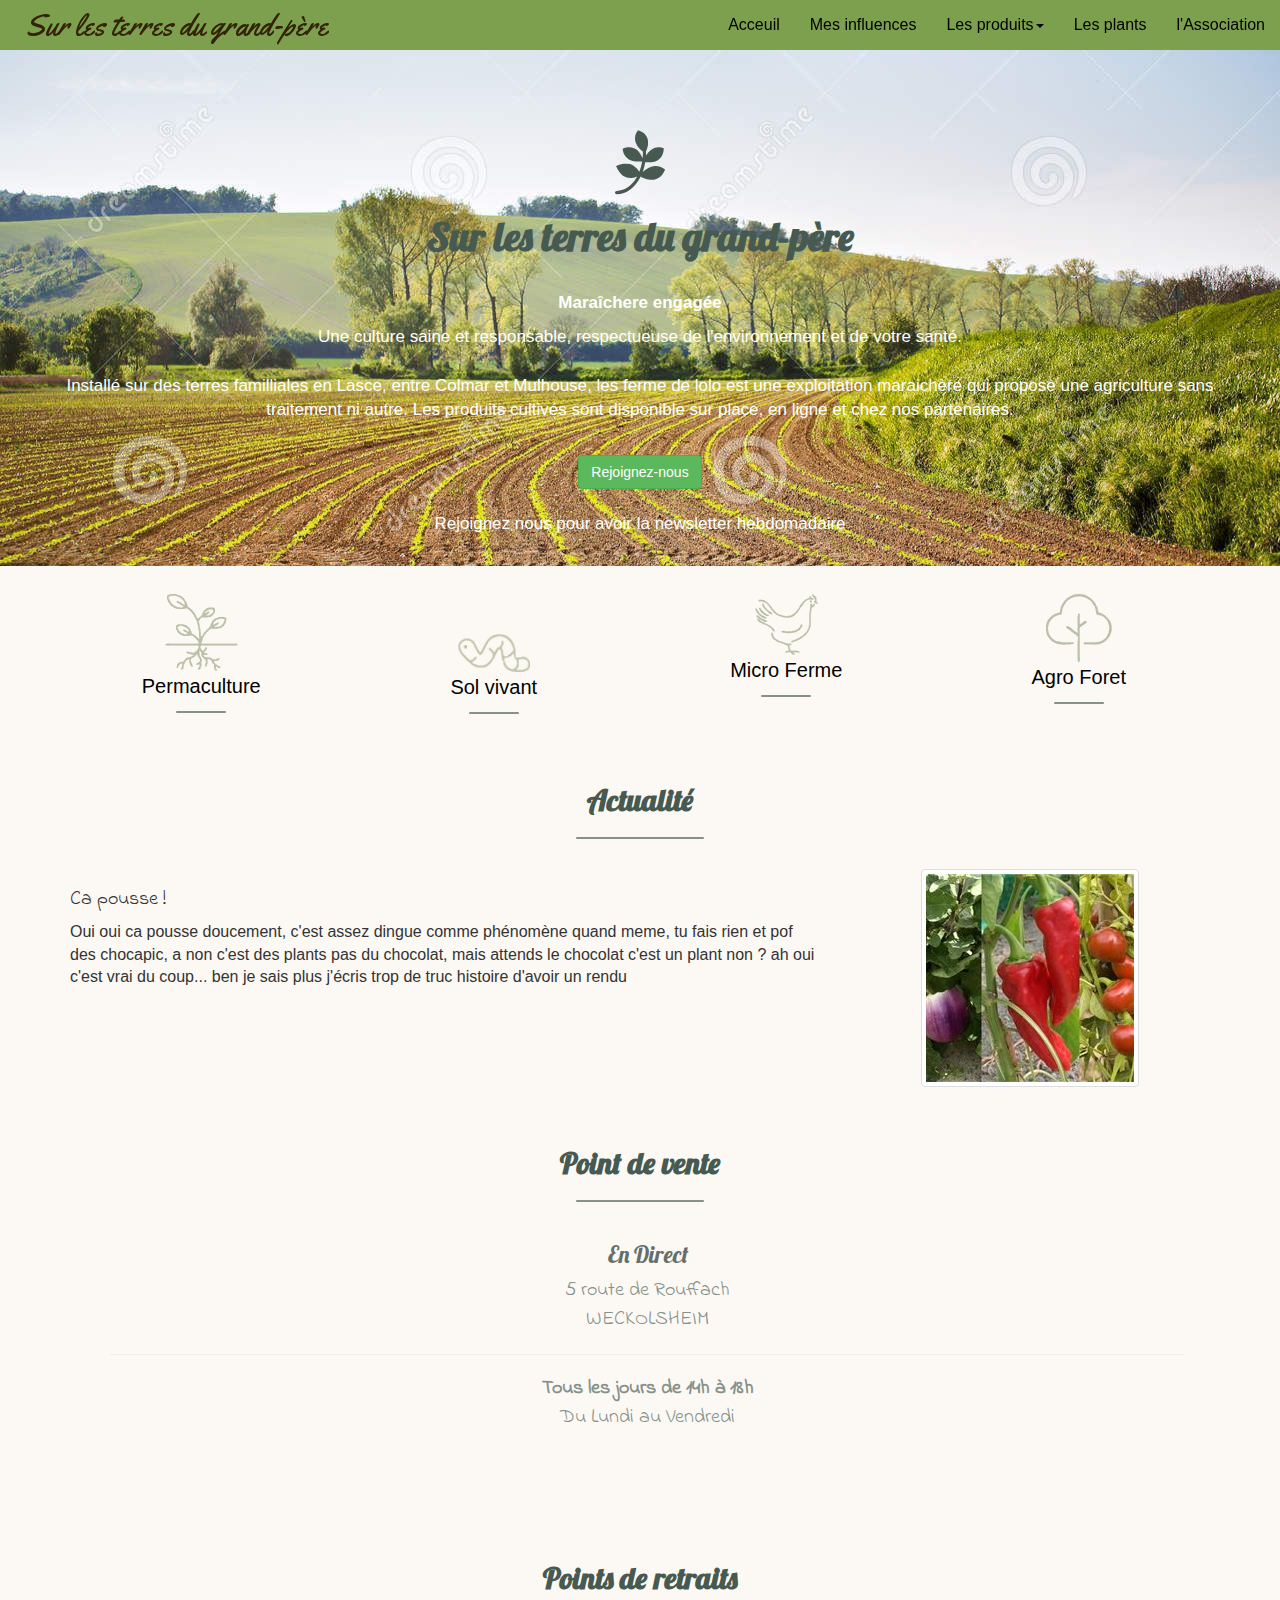
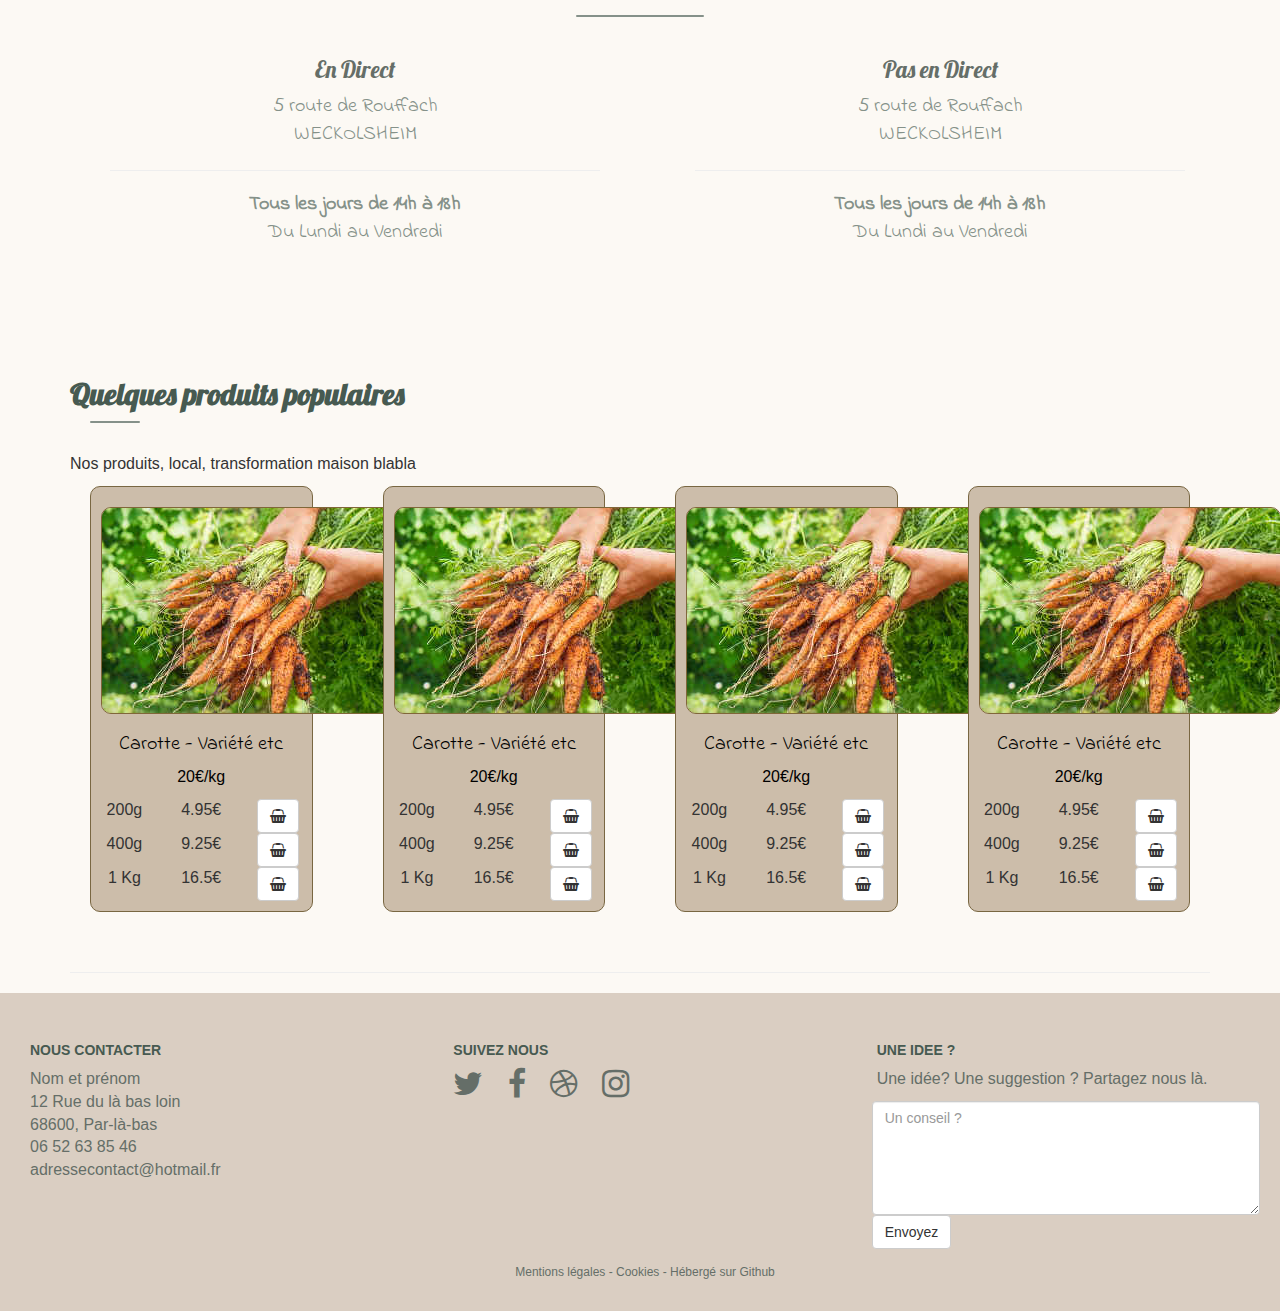
==== index.html @ 0819ce0d "Merge branch 'master' of https://github.com/Jeanmichel7/Maraicher" ====
<!DOCTYPE html>
<html lang="fr">

<head>
    <meta charset="UTF-8">
    <meta name="viewport" content="width=device-width, initial-scale=1.0">
    <title>Sur les terres du grand-père, maraicher engagé</title>

    <!-- Latest compiled and minified CSS -->
    <link rel="stylesheet" href="https://maxcdn.bootstrapcdn.com/bootstrap/3.4.1/css/bootstrap.min.css">
    <link href="https://stackpath.bootstrapcdn.com/font-awesome/4.7.0/css/font-awesome.min.css" rel="stylesheet"
        integrity="sha384-wvfXpqpZZVQGK6TAh5PVlGOfQNHSoD2xbE+QkPxCAFlNEevoEH3Sl0sibVcOQVnN" crossorigin="anonymous">


    <!-- Google font-->
    <link href="https://fonts.googleapis.com/css2?family=Indie+Flower&family=Lobster&family=Pangolin&family=Yellowtail&display=swap"
        rel="stylesheet">

    <link href="css/style.css" rel="stylesheet">




    <!-- jQuery library -->
    <script src="https://ajax.googleapis.com/ajax/libs/jquery/3.5.1/jquery.min.js"></script>
    <!-- Latest compiled JavaScript -->
    <script src="https://maxcdn.bootstrapcdn.com/bootstrap/3.4.1/js/bootstrap.min.js"></script>
</head>

<body>
    <div>
        <header>
            <!-- barre de navigation-->
            <nav class="navbar navbar-fixed-top">
                <!--Bouton Menu en responsive-->
                <div class="navbar-header">
                    <button type="button" class="navbar-toggle" data-toggle="collapse" data-target=".navbar-collapse">
                        <span class="icon-bar"></span>
                        <span class="icon-bar"></span>
                        <span class="icon-bar"></span>
                    </button>
                    <a class="navbar-brand" href="#">Sur les terres du grand-père</a>
                </div>

                <!-- Menu-->
                <div class="collapse navbar-collapse navbar-color">
                    <ul class="nav navbar-nav pull-right">
                        <li><a href="#">Acceuil</a></li>
                        <li><a href="influence.html">Mes influences</a></li>
                        <!--Lien déroulant-->
                        <li class="dropdown">
                            <a data-toggle="dropdown" href="produit.html">Les produits<b class="caret"></b></a>
                            <ul class="dropdown-menu">
                                <li><a href="produit.html">Les produits</a></li>
                                <li><a href="produit.html">Dépots Relai</a></li>
                                <li><a href="produit.html">Les apéros</a></li>
                                <li class="divider"></li>
                                <li><a href="produit.html">Partenaires</a></li>
                            </ul>
                        </li>
                        <li><a href="plant.html">Les plants</a></li>
                        <li><a href="association.html">l'Association</a></li>
                    </ul>
                </div>
            </nav>
        </header>

        <main>
            <!-- Présentation -->
            <div class="img-banniere parallax text-center" id="presentation">
                <i class="fa fa-pagelines fa-4x"></i>
                <h1>Sur les terres du grand-père</h1><br>
                <p><strong>Maraîchere engagée</strong></p>
                <p>Une culture saine et responsable, respectueuse de l'environnement et de votre santé.<br><br>
                    Installé sur des terres familliales en Lasce, entre Colmar et Mulhouse, les ferme de lolo est une
                    exploitation maraichère qui propose une agriculture sans traitement ni autre. Les produits cultivés
                    sont disponible sur place, en ligne et chez nos partenaires.
                </p>
                <br>
                <div>
                    <button class="btn btn-success">Rejoignez-nous</botton>
                </div><br>
                <p>Rejoignez nous pour avoir la newsletter hebdomadaire</p>
            </div>

            <!-- Image de présentation-->
            <div class="container">
                <div class="row">
                    <div class="presentation-image">
                        <div class="text-center col-xs-6 col-sm-3">
                            <a href="#">
                                <img src="img/permaculture.png" alt="plant permaculture">
                                <p>Permaculture</p>
                                <div class="underline-center"></div>
                            </a>
                        </div>
                        <div class="text-center col-xs-6 col-sm-3">
                            <a href="#">
                                <img src="img/ver-sol-vivant.png" alt="plant permaculture" class="small">
                                <p>Sol vivant</p>
                                <div class="underline-center"></div>
                            </a>
                        </div>
                        <div class="text-center col-xs-6 col-sm-3">
                            <a href="#">
                                <img src="img/micro-ferme.png" alt="plant permaculture">
                                <p>Micro Ferme</p>
                                <div class="underline-center"></div>
                            </a>
                        </div>
                        <div class="text-center col-xs-6 col-sm-3">
                            <a href="#">
                                <img src="img/agroforestier.png" alt="plant permaculture">
                                <p>Agro Foret</p>
                                <div class="underline-center"></div>
                            </a>
                        </div>
                    </div>
                </div>


                <!-- L'actualité -->
                <section id="actualite">
                    <h2 class="center">Actualité</h2>
                    <div class="underline-titre-center"></div>
                    <div class="row">
                        <div class="col-sm-8">
                            <h3>Ca pousse !</h3>
                            <p>Oui oui ca pousse doucement, c'est assez dingue comme phénomène quand meme, tu fais rien
                                et pof des chocapic, a non c'est des plants pas du chocolat, mais attends le chocolat
                                c'est un plant non ? ah oui c'est vrai du coup... ben je sais plus j'écris trop de truc
                                histoire d'avoir un rendu</p>
                        </div>
                        <div class="col-sm-4 center">
                            <a href="#" class="img-responsive thumbnail">
                                <img src="./img/poivrons.jpg" alt="poivrons">
                            </a>
                        </div>

                    </div>
                </section>

                <!-- Nos points de Vente -->
                <section id="ptsdevente">
                    <h2 class="center">Point de vente</h2>
                    <div class="underline-titre-center"></div>

                    <div class="row">
                        <article class="col-sm-12 contact">
                            <h4>En Direct</h4>
                            <ul>
                                <li>5 route de Rouffach</li>
                                <li>WECKOLSHEIM</li>
                                <hr>
                                <li class="bold">Tous les jours de 14h à 18h</li>
                                <li>Du Lundi au Vendredi</li>
                            </ul>
                        </article>

                    </div>
                </section>


                <!-- Nos points de Retrait -->
                <section id="ptsderetrait">
                    <h2 class="center">Points de retraits</h2>
                    <div class="underline-titre-center"></div>

                    <div class="row">
                        <article class="col-xs-6 contact">
                            <h4>En Direct</h4>
                            <ul>
                                <li>5 route de Rouffach</li>
                                <li>WECKOLSHEIM</li>
                                <hr>
                                <li class="bold">Tous les jours de 14h à 18h</li>
                                <li>Du Lundi au Vendredi</li>
                            </ul>
                        </article>
                        <article class="col-xs-6 contact">
                            <h4>Pas en Direct</h4>
                            <ul>
                                <li>5 route de Rouffach</li>
                                <li>WECKOLSHEIM</li>
                                <hr>
                                <li class="bold">Tous les jours de 14h à 18h</li>
                                <li>Du Lundi au Vendredi</li>
                            </ul>
                        </article>
                    </div>
                </section>





                <!-- Les produits -->
                <section>
                    <div class="active fade in" id="produit">
                        <h2>Quelques produits populaires</h2>
                        <div class="underline"></div>
                        <p>Nos produits, local, transformation maison blabla</p>

                        <div class="row">
                            <article class="text-center col-xs-6 col-md-4 col-lg-3 mtb">
                                <div class="article">
                                    <a href="#">
                                        <img src="img/carotte.jpg"></img>
                                        <h3>Carotte - Variété etc</h3>
                                        <p>20€/kg</p>
                                    </a>
                                    <div class="underline-center-article"></div>
                                    <div class="row">
                                        <p class="col-xs-4 col-sm-4 mt-10">200g</p>
                                        <p class="col-xs-4 col-sm-4 mt-10">4.95€</p>
                                        <div class="col-xs-4 col-sm-4 mt-3">
                                            <button type="button" class="btn btn-default"><i
                                                    class="fa fa-shopping-basket"></i></button>
                                        </div>
                                    </div>
                                    <div class="underline-center-article"></div>

                                    <div class="row">
                                        <p class="col-xs-4 col-sm-4 mt-10">400g</p>
                                        <p class="col-xs-4 col-sm-4 mt-10">9.25€</p>
                                        <div class="col-xs-4 col-sm-4 mt-3">
                                            <button type="button" class="btn btn-default"><i
                                                    class="fa fa-shopping-basket"></i></button>
                                        </div>
                                    </div>
                                    <div class="underline-center-article"></div>

                                    <div class="row">
                                        <p class="col-xs-4  col-sm-4 mt-10">1 Kg</p>
                                        <p class="col-xs-4  col-sm-4 mt-10">16.5€</p>
                                        <div class="col-xs-4 col-sm-4 mt-3">
                                            <button type="button" class="btn btn-default"><i
                                                    class="fa fa-shopping-basket"></i></button>
                                        </div>
                                    </div>
                                </div>
                            </article>


                            <article class="text-center col-xs-6 col-md-4 col-lg-3 mtb">
                                <div class="article">
                                    <a href="#">
                                        <img src="img/carotte.jpg"></img>
                                        <h3>Carotte - Variété etc</h3>
                                        <p>20€/kg</p>
                                    </a>
                                    <div class="underline-center-article"></div>
                                    <div class="row">
                                        <p class="col-xs-4 col-sm-4 mt-10">200g</p>
                                        <p class="col-xs-4 col-sm-4 mt-10">4.95€</p>
                                        <div class="col-xs-4 col-sm-4 mt-3">
                                            <button type="button" class="btn btn-default"><i
                                                    class="fa fa-shopping-basket"></i></button>
                                        </div>
                                    </div>
                                    <div class="underline-center-article"></div>

                                    <div class="row">
                                        <p class="col-xs-4 col-sm-4 mt-10">400g</p>
                                        <p class="col-xs-4 col-sm-4 mt-10">9.25€</p>
                                        <div class="col-xs-4 col-sm-4 mt-3">
                                            <button type="button" class="btn btn-default"><i
                                                    class="fa fa-shopping-basket"></i></button>
                                        </div>
                                    </div>
                                    <div class="underline-center-article"></div>

                                    <div class="row">
                                        <p class="col-xs-4  col-sm-4 mt-10">1 Kg</p>
                                        <p class="col-xs-4  col-sm-4 mt-10">16.5€</p>
                                        <div class="col-xs-4 col-sm-4 mt-3">
                                            <button type="button" class="btn btn-default"><i
                                                    class="fa fa-shopping-basket"></i></button>
                                        </div>
                                    </div>
                                </div>
                            </article>


                            <article class="text-center col-xs-6 col-md-4 col-lg-3 mtb">
                                <div class="article">
                                    <a href="#">
                                        <img src="img/carotte.jpg"></img>
                                        <h3>Carotte - Variété etc</h3>
                                        <p>20€/kg</p>
                                    </a>
                                    <div class="underline-center-article"></div>
                                    <div class="row">
                                        <p class="col-xs-4 col-sm-4 mt-10">200g</p>
                                        <p class="col-xs-4 col-sm-4 mt-10">4.95€</p>
                                        <div class="col-xs-4 col-sm-4 mt-3">
                                            <button type="button" class="btn btn-default"><i
                                                    class="fa fa-shopping-basket"></i></button>
                                        </div>
                                    </div>
                                    <div class="underline-center-article"></div>

                                    <div class="row">
                                        <p class="col-xs-4 col-sm-4 mt-10">400g</p>
                                        <p class="col-xs-4 col-sm-4 mt-10">9.25€</p>
                                        <div class="col-xs-4 col-sm-4 mt-3">
                                            <button type="button" class="btn btn-default"><i
                                                    class="fa fa-shopping-basket"></i></button>
                                        </div>
                                    </div>
                                    <div class="underline-center-article"></div>

                                    <div class="row">
                                        <p class="col-xs-4  col-sm-4 mt-10">1 Kg</p>
                                        <p class="col-xs-4  col-sm-4 mt-10">16.5€</p>
                                        <div class="col-xs-4 col-sm-4 mt-3">
                                            <button type="button" class="btn btn-default"><i
                                                    class="fa fa-shopping-basket"></i></button>
                                        </div>
                                    </div>
                                </div>
                            </article>


                            <article class="text-center col-xs-6 col-md-4 col-lg-3 mtb">
                                <div class="article">
                                    <a href="#">
                                        <img src="img/carotte.jpg"></img>
                                        <h3>Carotte - Variété etc</h3>
                                        <p>20€/kg</p>
                                    </a>
                                    <div class="underline-center-article"></div>
                                    <div class="row">
                                        <p class="col-xs-4 col-sm-4 mt-10">200g</p>
                                        <p class="col-xs-4 col-sm-4 mt-10">4.95€</p>
                                        <div class="col-xs-4 col-sm-4 mt-3">
                                            <button type="button" class="btn btn-default"><i
                                                    class="fa fa-shopping-basket"></i></button>
                                        </div>
                                    </div>
                                    <div class="underline-center-article"></div>

                                    <div class="row">
                                        <p class="col-xs-4 col-sm-4 mt-10">400g</p>
                                        <p class="col-xs-4 col-sm-4 mt-10">9.25€</p>
                                        <div class="col-xs-4 col-sm-4 mt-3">
                                            <button type="button" class="btn btn-default"><i
                                                    class="fa fa-shopping-basket"></i></button>
                                        </div>
                                    </div>
                                    <div class="underline-center-article"></div>

                                    <div class="row">
                                        <p class="col-xs-4  col-sm-4 mt-10">1 Kg</p>
                                        <p class="col-xs-4  col-sm-4 mt-10">16.5€</p>
                                        <div class="col-xs-4 col-sm-4 mt-3">
                                            <button type="button" class="btn btn-default"><i
                                                    class="fa fa-shopping-basket"></i></button>
                                        </div>
                                    </div>
                                </div>
                            </article>
                        </div>
                    </div>
                    <hr>
                </section>
            </div>
        </main>


        <footer>
            <section>
                <div class="row">
                    <!-- Contact -->
                    <article class="col-xs-6 col-sm-4 col-md-4">
                        <h5>NOUS CONTACTER</h5>
                        <ul>
                            <li>Nom et prénom</li>
                            <li>12 Rue du là bas loin</li>
                            <li>68600, Par-là-bas</li>
                            <li>06 52 63 85 46</li>
                            <li>adressecontact@hotmail.fr</li>
                        </ul>
                    </article>

                    <!--Reseau sociaux-->
                    <article class="col-xs-6 col-sm-4 col-md-4">
                        <h5>SUIVEZ NOUS</h5>
                        <div class="reseausociaux">
                            <a class="social" href="#" title="Twitter"><span class="fa fa-twitter fa-2x"></span></a>
                            <a class="social" href="#" title="Facebook"><span class="fa fa-facebook fa-2x"></span></a>
                            <a class="social" href="#" title="Tuconnais?"><span class="fa fa-dribbble fa-2x"></span></a>
                            <a class="social" href="#" title="Instagram"><span class="fa fa-instagram fa-2x"></span></a>
                        </div>
                    </article>

                    <!-- Newsletter-->
                    <article class="col-xs-7 col-sm-4 col-md-4">
                        <h5>UNE IDEE ?</h5>
                        <p>Une idée? Une suggestion ? Partagez nous là.</p>
                        <form class="form">
                            <div class="form-group">
                                <textarea type="text" class="form-control" placeholder="Un conseil ?"
                                    title="jeaispasencorequoiécririci" rows="5"></textarea>
                                <button id="btnform" type="button" class="btn btn-default">Envoyez</button>
                            </div>
                        </form>
                    </article>
                </div>
            </section>
            <p class="mention">
                <a href="#">Mentions légales</a> -
                <a href="#">Cookies</a> -
                <a href="#">Hébergé sur Github</a>
            </p>
        </footer>
    </div>
</body>

</html>
---- css/style.css ----
@charset "UTF-8";
/*
font-family: 'Pangolin', cursive;
font-family: 'Yellowtail', cursive;

font-family: 'Lobster', cursive;
font-family: 'Indie Flower', cursive;



/*En commun */
body {
  margin-top: 50px;
  background-color: #fcf9f4;
  font-size: 1.6rem;
}

.center {
  display: flex;
  justify-content: center;
}

.fa-pagelines {
  color: #475a51;
}

h1 {
  font-size: 4rem;
  font-weight: bold;
  font-family: "Lobster", cursive;
  color: #475a51;
}

h2 {
  padding-top: 20px;
  color: #475a51;
  font-weight: bold;
  font-family: "Lobster", cursive;
}

h3 {
  font-size: 2rem;
  font-family: "Indie Flower", cursive;
}

h4 {
  text-align: center;
  margin-left: 40px;
  font-size: 2.3rem;
  color: #656e68;
  font-family: "Lobster", cursive;
}

h5 {
  font-weight: bold;
  color: #475a51;
  margin-top: 30px;
  margin-left: 10px;
}

.underline-titre {
  height: 2px;
  width: 10vw;
  border-radius: 2px;
  margin-top: 20px;
  background-color: #859189;
  margin-bottom: 30px;
}

.underline-titre-center {
  height: 2px;
  width: 10vw;
  border-radius: 2px;
  margin-top: 20px;
  background-color: #859189;
  margin-bottom: 30px;
  margin-right: auto;
  margin-left: auto;
}

a {
  color: black;
}

.inline {
  display: flex;
  justify-content: space-around;
  margin-left: 2vw;
  margin-right: 2vw;
  font-family: "Indie Flower", cursive;
  font-weight: bold;
  font-size: 2rem;
}

article {
  padding: 0 0;
}

.article {
  min-width: 200px;
  border: #796742 solid 1px;
  border-radius: 10px;
  background-color: #ccbdaa;
  margin: 0px 20px 40px 20px;
  padding: 0 10px 10px 10px;
}
.article img {
  margin-top: 20px;
  border-radius: 10px;
  border: #806739 solid 1px;
}

/* Navigation */
.navbar-brand {
  font-family: "Yellowtail", cursive;
  font-size: 3rem;
  margin-left: 10px;
  color: #332206;
}

.navbar .icon-bar {
  background-color: white;
}

.navbar-color {
  background-color: rgba(117, 155, 68, 0.945);
}

/* Présentation */
main {
  /* Présentation */
}
main .img-banniere {
  background-image: url(../img/fonds2.jpg);
  width: 100%;
}
main #presentation {
  padding-top: 80px;
  margin: 0px 0 0px 0;
  padding-bottom: 20px;
}
main #presentation p {
  color: white;
  font-size: 1.7rem;
  margin-left: 5vw;
  margin-right: 5vw;
}
main .parallax {
  background-attachment: fixed;
}
main .presentation-image {
  margin-top: 3vh;
}
main .presentation-image p {
  font-size: 2rem;
}
main .presentation-image .small {
  height: 40px;
  margin-top: 40px;
}
main .underline-center {
  height: 2px;
  width: 50px;
  margin-bottom: 30px;
  border-radius: 2px;
  background-color: #859189;
  margin-left: auto;
  margin-right: auto;
}
main .underline {
  height: 2px;
  width: 50px;
  margin-bottom: 30px;
  border-radius: 2px;
  background-color: #859189;
  margin-left: 20px;
}
main #ptsdevente {
  background-color: #fcf9f4;
  padding-bottom: 30px;
}
main #ptsdevente ul {
  list-style: none;
  text-align: center;
}
main #ptsdevente li {
  color: #859189;
  font-family: "Indie Flower", cursive;
  font-size: 2rem;
}
main #ptsdevente .bold {
  font-weight: bold;
}
main #ptsdevente .contact1 {
  padding-right: auto;
  padding-left: auto;
}
main #ptsderetrait {
  background-color: #fcf9f4;
  padding-bottom: 30px;
}
main #ptsderetrait ul {
  list-style: none;
  text-align: center;
}
main #ptsderetrait li {
  color: #859189;
  font-family: "Indie Flower", cursive;
  font-size: 2rem;
}
main #ptsderetrait .bold {
  font-weight: bold;
}
main #ptsderetrait .contact1 {
  padding-right: auto;
  padding-left: auto;
}
main .contact {
  margin-bottom: 50px;
  padding-right: 40px;
}

footer {
  background-color: #dacec2;
  padding: 20px;
}
footer ul, footer p {
  list-style: none;
  padding-left: 10px;
  color: #656e68;
}
footer .mention {
  text-align: center;
  font-size: 1.2rem;
}
footer .social {
  padding-left: 10px;
  padding-right: 10px;
}
footer form {
  margin-left: 5px;
}
footer a {
  color: #656e68;
}

@media screen and (max-width: 767px) {
  .navbar {
    background-color: rgba(117, 155, 68, 0.945);
  }
}
@media screen and (max-width: 540px) {
  h1 {
    font-size: 3rem;
  }

  h4 {
    font-size: 3rem;
  }

  #presentation p {
    font-size: 1.4rem !important;
  }

  article {
    width: 100% !important;
  }

  section img {
    height: 150px !important;
    width: 150px !important;
  }

  footer {
    text-align: center;
  }
}

/*# sourceMappingURL=style.css.map */
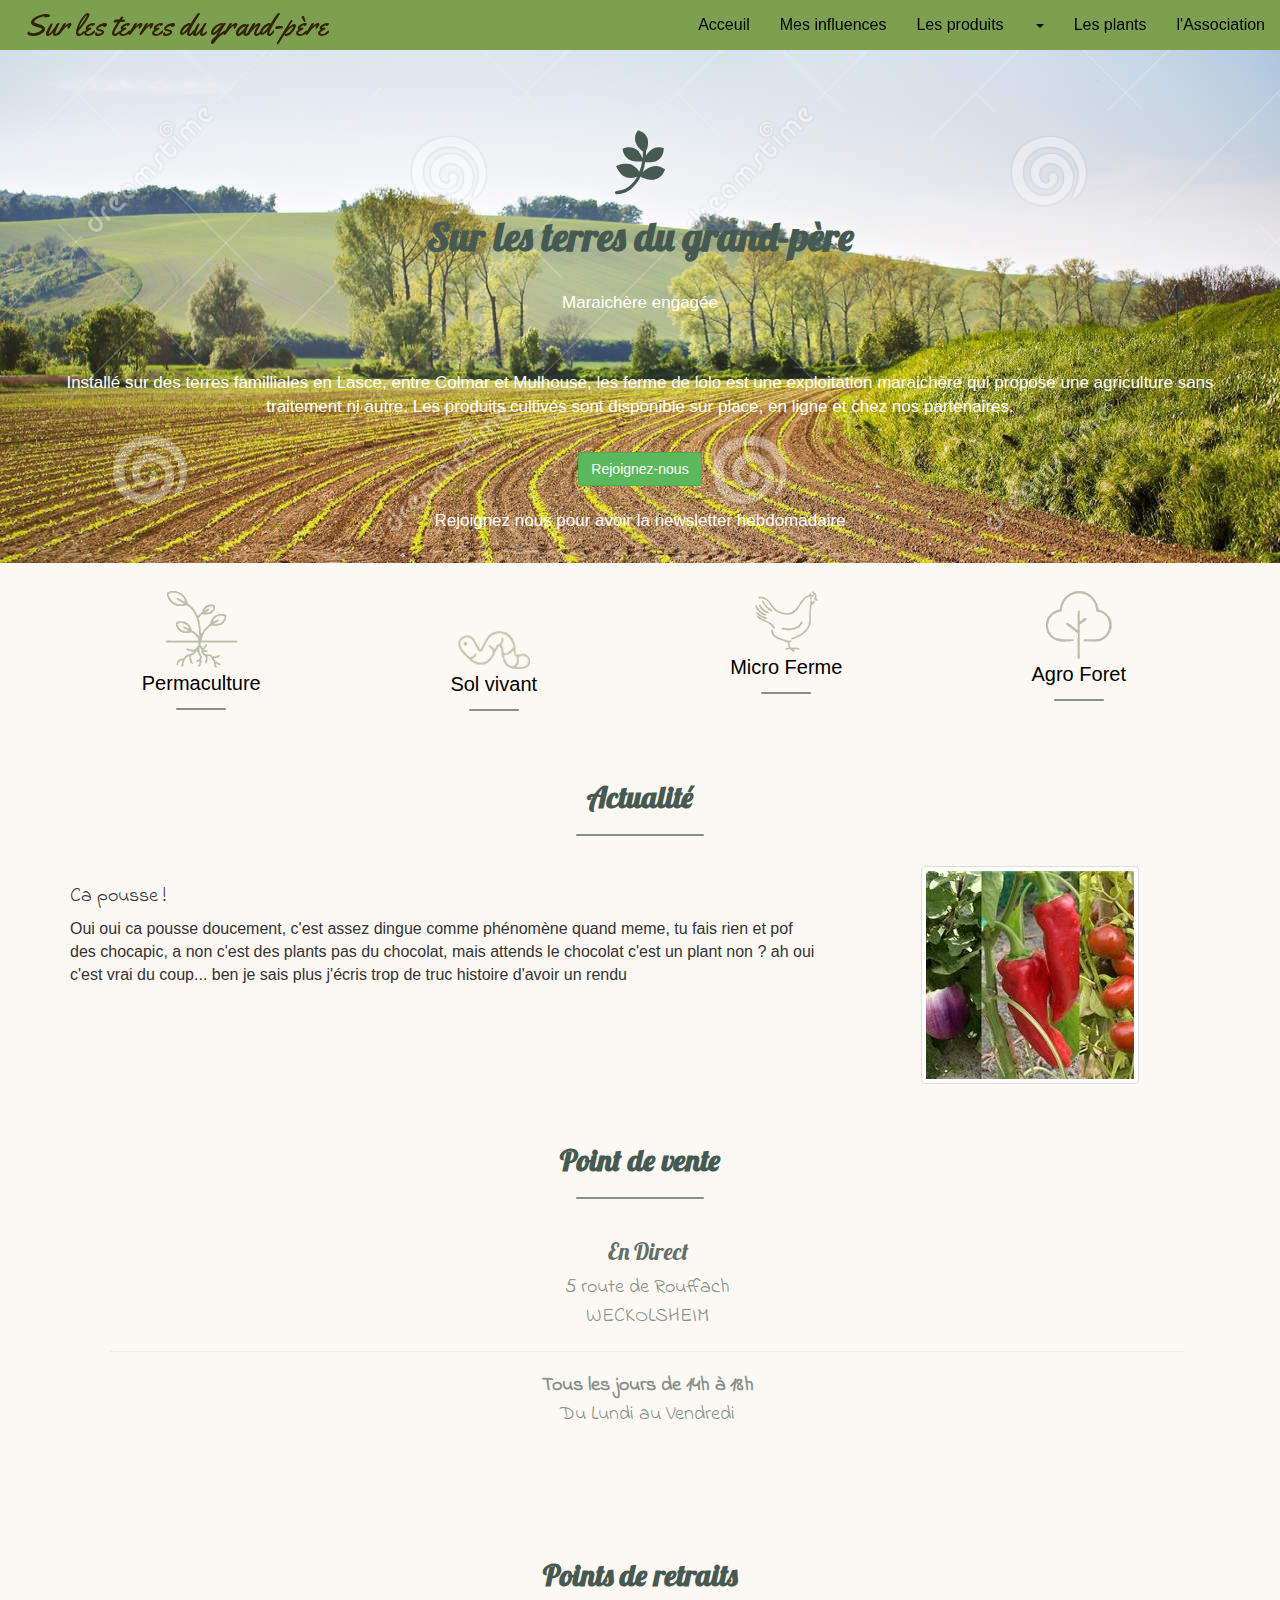
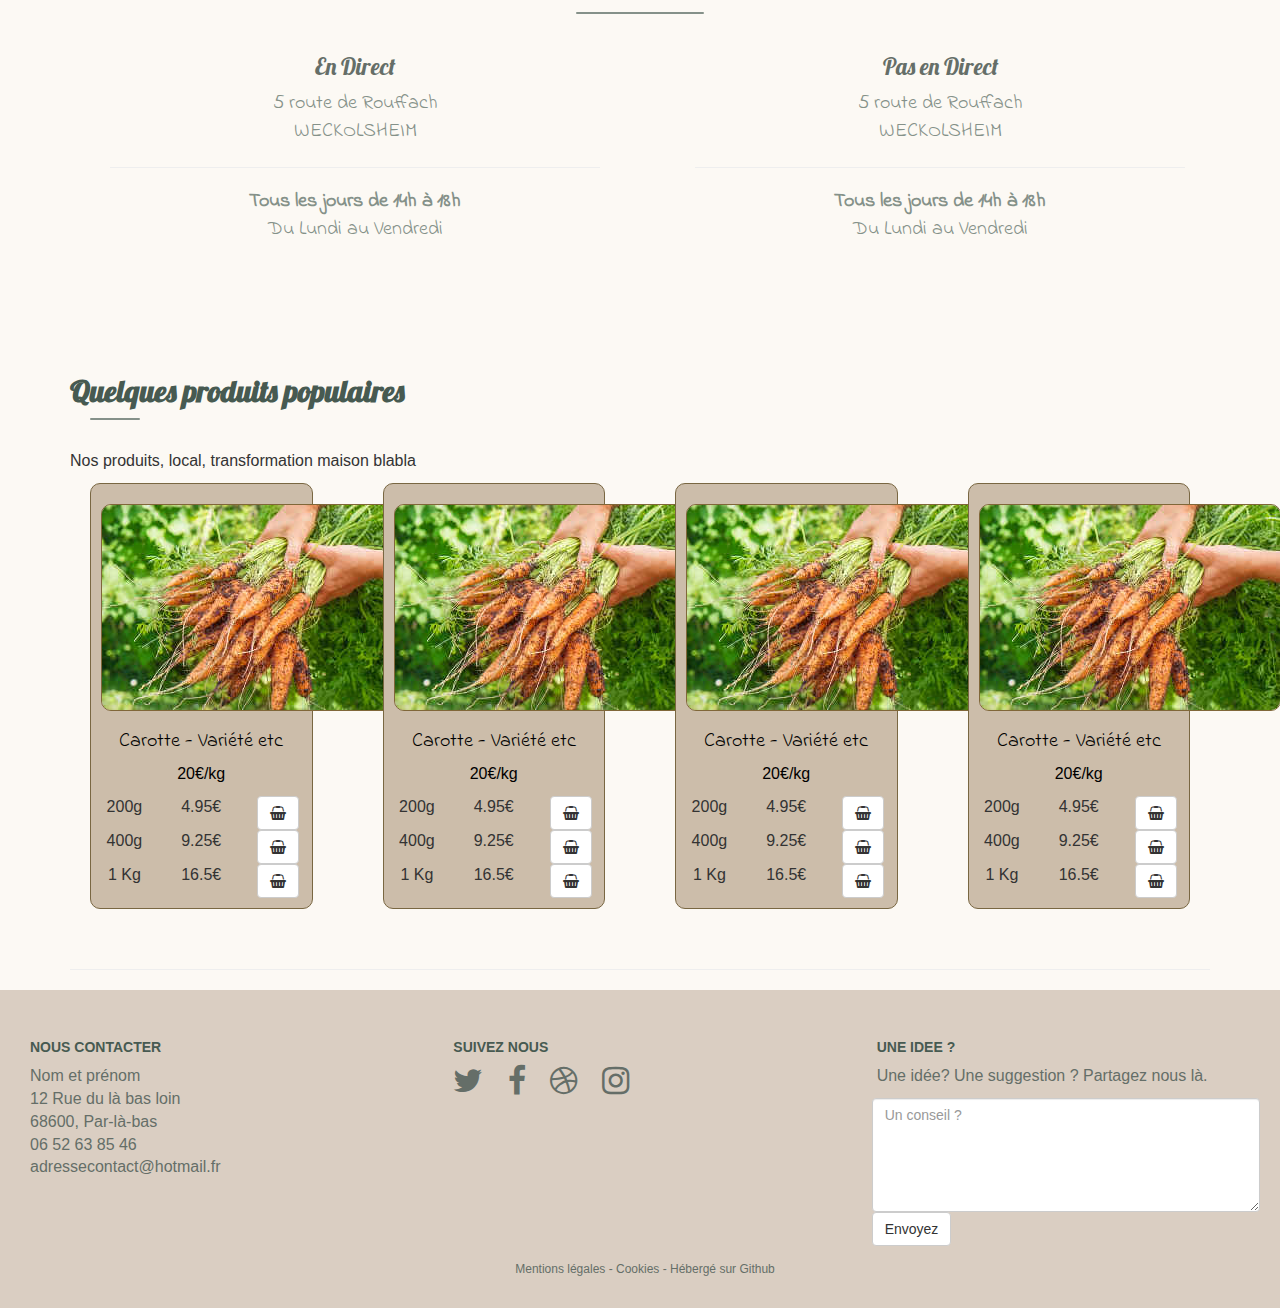
==== commit 0ec1d2ab: "jsaispaskepass" ====
--- a/index.html
+++ b/index.html
@@ -17,7 +17,6 @@
         rel="stylesheet">
 
     <link href="css/style.css" rel="stylesheet">
-
 
 
 
@@ -32,6 +31,7 @@
         <header>
             <!-- barre de navigation-->
             <nav class="navbar navbar-fixed-top">
+
                 <!--Bouton Menu en responsive-->
                 <div class="navbar-header">
                     <button type="button" class="navbar-toggle" data-toggle="collapse" data-target=".navbar-collapse">
@@ -47,9 +47,14 @@
                     <ul class="nav navbar-nav pull-right">
                         <li><a href="#">Acceuil</a></li>
                         <li><a href="influence.html">Mes influences</a></li>
+
+
+
+
+                        <li><a  href="produit.html">Les produits</a></li>
                         <!--Lien déroulant-->
                         <li class="dropdown">
-                            <a data-toggle="dropdown" href="produit.html">Les produits<b class="caret"></b></a>
+                            <a data-toggle="dropdown"><b class="caret"></b></a>
                             <ul class="dropdown-menu">
                                 <li><a href="produit.html">Les produits</a></li>
                                 <li><a href="produit.html">Dépots Relai</a></li>
@@ -58,6 +63,9 @@
                                 <li><a href="produit.html">Partenaires</a></li>
                             </ul>
                         </li>
+
+
+
                         <li><a href="plant.html">Les plants</a></li>
                         <li><a href="association.html">l'Association</a></li>
                     </ul>
@@ -65,14 +73,23 @@
             </nav>
         </header>
 
+
+
+        
+
+
+
+
+
         <main>
             <!-- Présentation -->
             <div class="img-banniere parallax text-center" id="presentation">
                 <i class="fa fa-pagelines fa-4x"></i>
                 <h1>Sur les terres du grand-père</h1><br>
-                <p><strong>Maraîchere engagée</strong></p>
-                <p>Une culture saine et responsable, respectueuse de l'environnement et de votre santé.<br><br>
-                    Installé sur des terres familliales en Lasce, entre Colmar et Mulhouse, les ferme de lolo est une
+                <p>Maraichère engagée</p>
+                <br>
+                <br>
+                <p>Installé sur des terres familliales en Lasce, entre Colmar et Mulhouse, les ferme de lolo est une
                     exploitation maraichère qui propose une agriculture sans traitement ni autre. Les produits cultivés
                     sont disponible sur place, en ligne et chez nos partenaires.
                 </p>
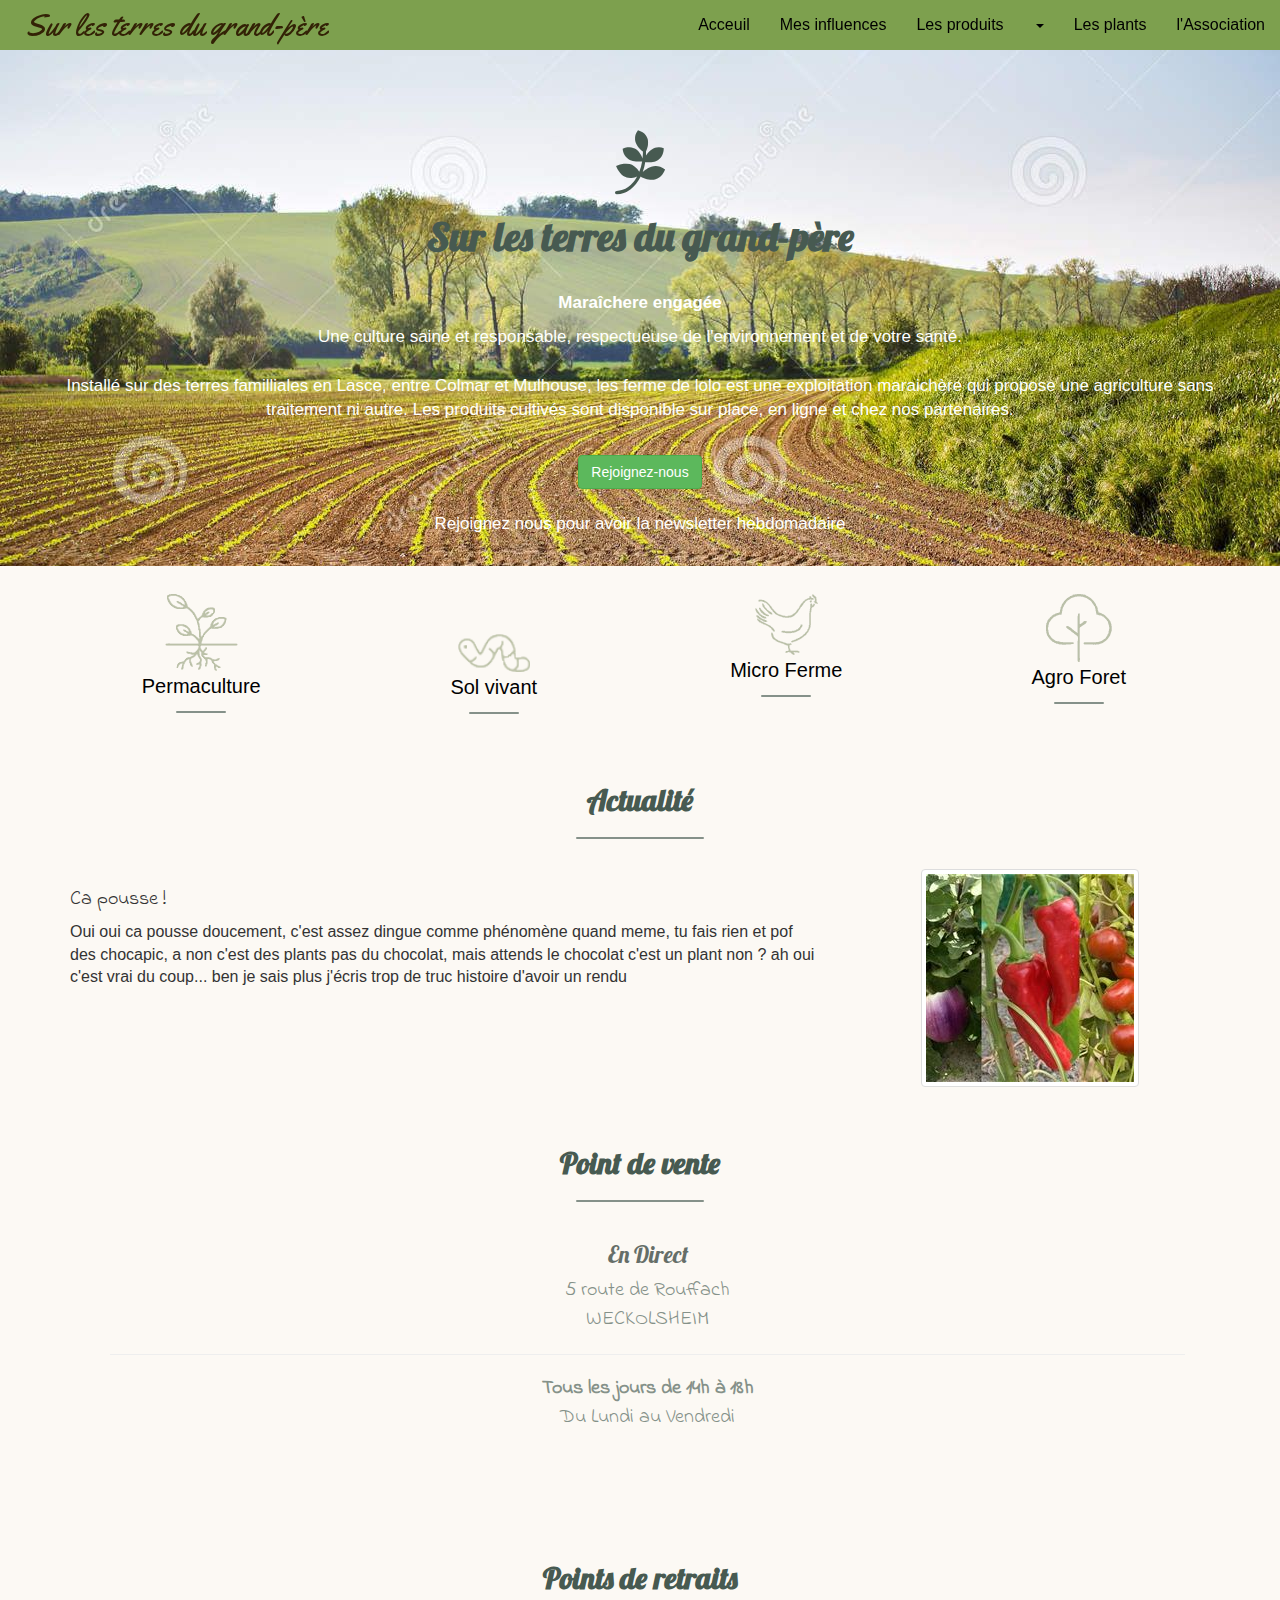
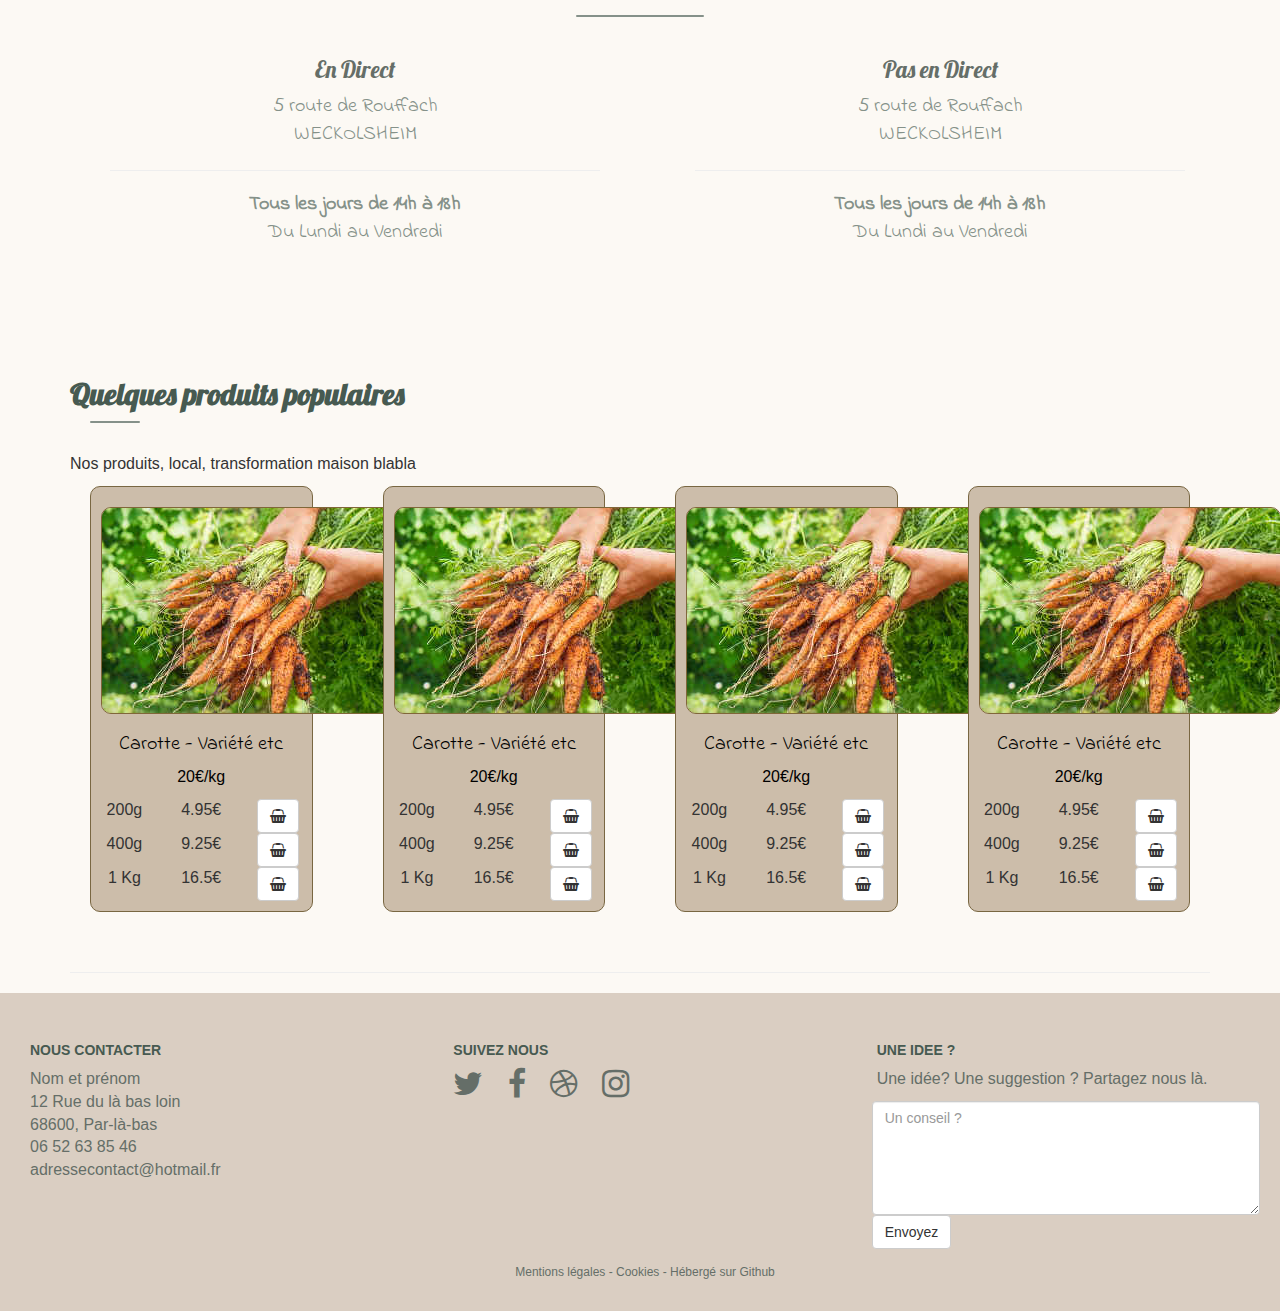
==== commit 6d80729d: "Merge branch 'master' of https://github.com/Jeanmichel7/Maraicher" ====
--- a/index.html
+++ b/index.html
@@ -86,10 +86,9 @@
             <div class="img-banniere parallax text-center" id="presentation">
                 <i class="fa fa-pagelines fa-4x"></i>
                 <h1>Sur les terres du grand-père</h1><br>
-                <p>Maraichère engagée</p>
-                <br>
-                <br>
-                <p>Installé sur des terres familliales en Lasce, entre Colmar et Mulhouse, les ferme de lolo est une
+                <p><strong>Maraîchere engagée</strong></p>
+                <p>Une culture saine et responsable, respectueuse de l'environnement et de votre santé.<br><br>
+                    Installé sur des terres familliales en Lasce, entre Colmar et Mulhouse, les ferme de lolo est une
                     exploitation maraichère qui propose une agriculture sans traitement ni autre. Les produits cultivés
                     sont disponible sur place, en ligne et chez nos partenaires.
                 </p>
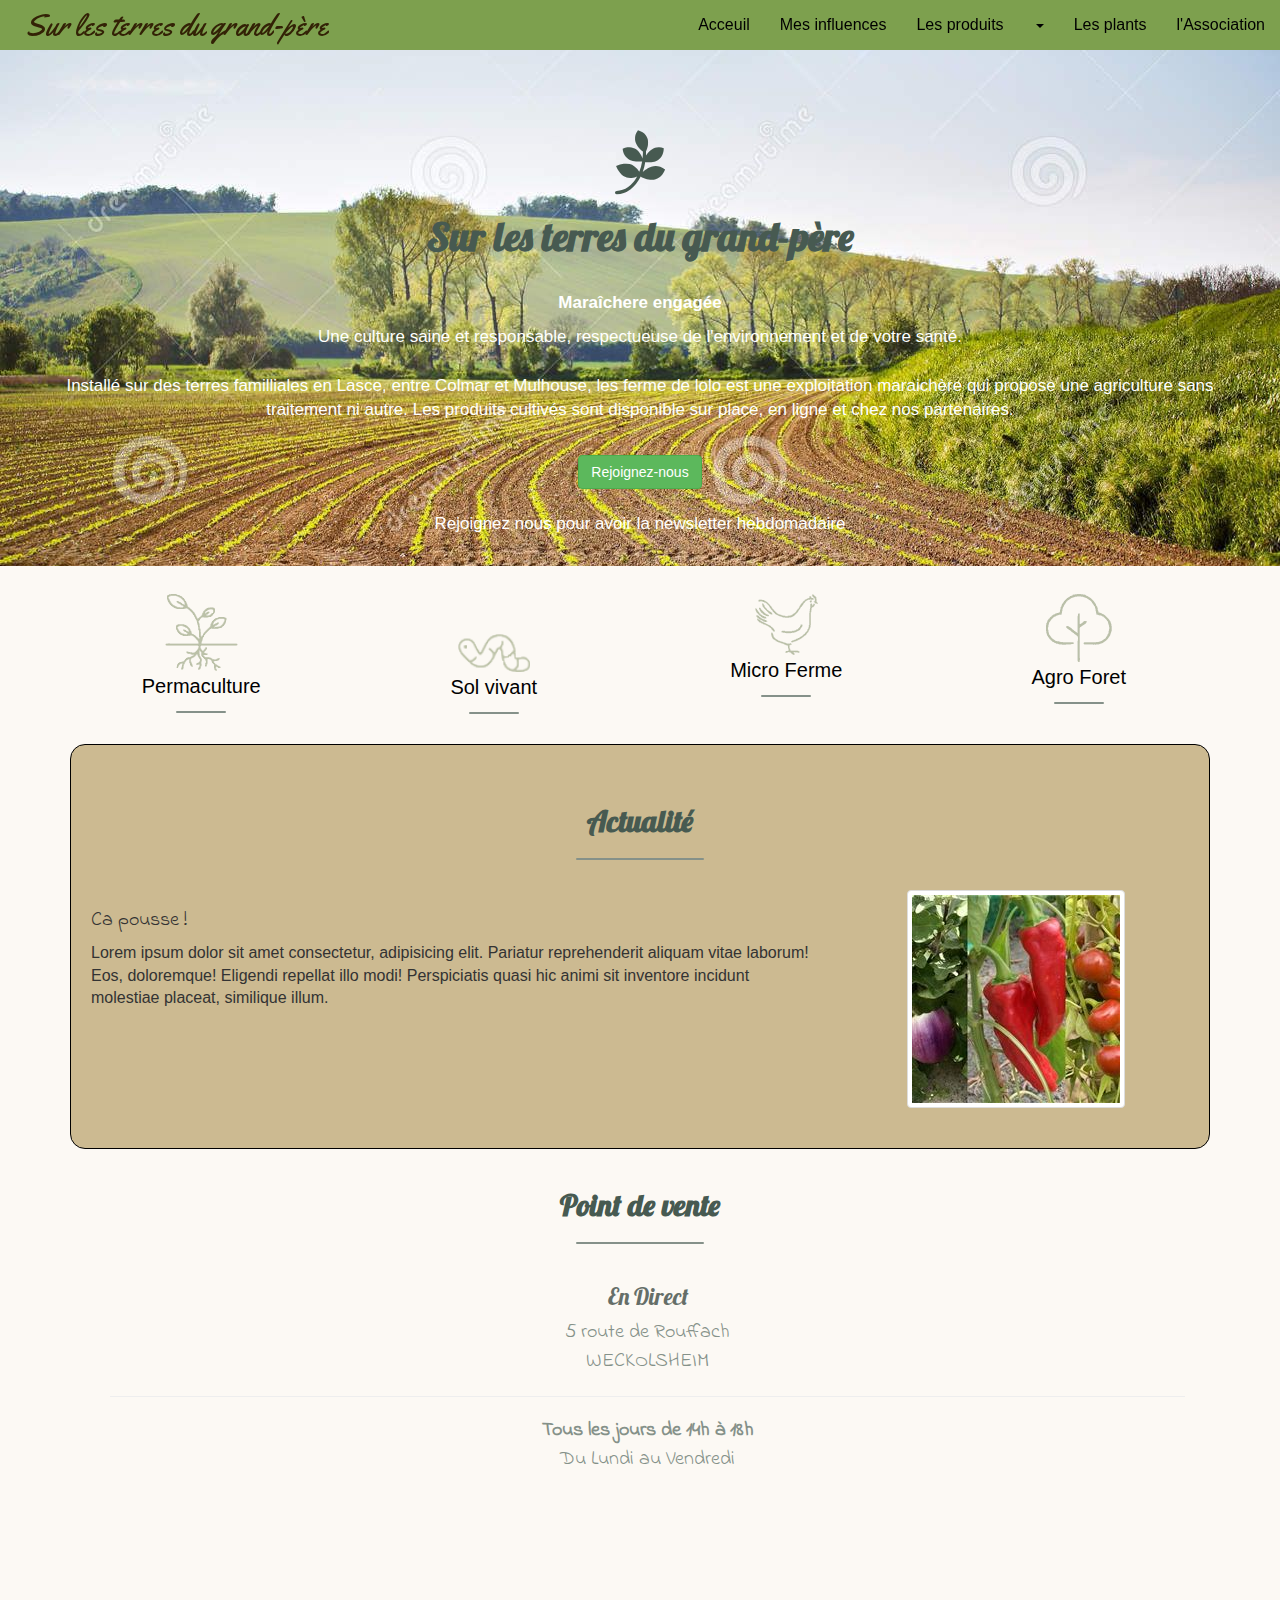
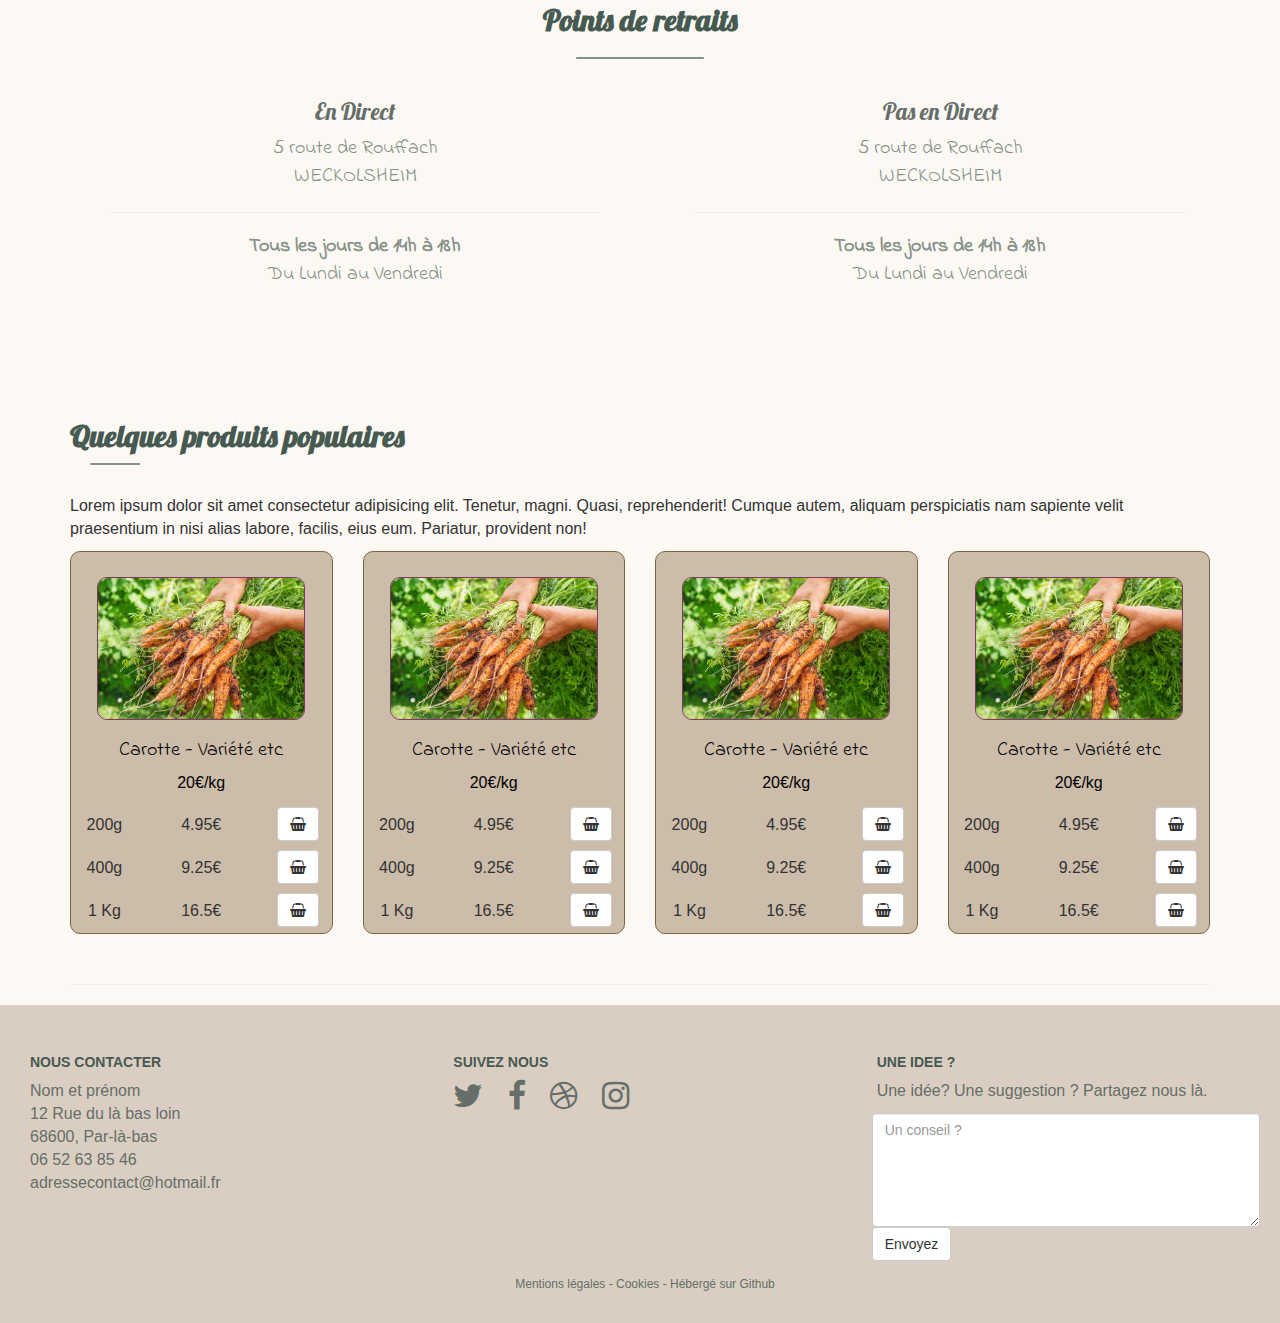
==== commit 3d973cfc: "fixe image" ====
--- a/index.html
+++ b/index.html
@@ -142,10 +142,7 @@
                     <div class="row">
                         <div class="col-sm-8">
                             <h3>Ca pousse !</h3>
-                            <p>Oui oui ca pousse doucement, c'est assez dingue comme phénomène quand meme, tu fais rien
-                                et pof des chocapic, a non c'est des plants pas du chocolat, mais attends le chocolat
-                                c'est un plant non ? ah oui c'est vrai du coup... ben je sais plus j'écris trop de truc
-                                histoire d'avoir un rendu</p>
+                            <p>Lorem ipsum dolor sit amet consectetur, adipisicing elit. Pariatur reprehenderit aliquam vitae laborum! Eos, doloremque! Eligendi repellat illo modi! Perspiciatis quasi hic animi sit inventore incidunt molestiae placeat, similique illum.</p>
                         </div>
                         <div class="col-sm-4 center">
                             <a href="#" class="img-responsive thumbnail">
@@ -215,7 +212,7 @@
                     <div class="active fade in" id="produit">
                         <h2>Quelques produits populaires</h2>
                         <div class="underline"></div>
-                        <p>Nos produits, local, transformation maison blabla</p>
+                        <p>Lorem ipsum dolor sit amet consectetur adipisicing elit. Tenetur, magni. Quasi, reprehenderit! Cumque autem, aliquam perspiciatis nam sapiente velit praesentium in nisi alias labore, facilis, eius eum. Pariatur, provident non!</p>
 
                         <div class="row">
                             <article class="text-center col-xs-6 col-md-4 col-lg-3 mtb">
--- a/css/style.css
+++ b/css/style.css
@@ -9,6 +9,14 @@
 
 
 /*En commun */
+.mt-3 {
+  margin-top: 3px;
+}
+
+.mt-10 {
+  margin-top: 10px;
+}
+
 body {
   margin-top: 50px;
   background-color: #fcf9f4;
@@ -97,17 +105,18 @@
 }
 
 .article {
-  min-width: 200px;
   border: #796742 solid 1px;
   border-radius: 10px;
   background-color: #ccbdaa;
-  margin: 0px 20px 40px 20px;
-  padding: 0 10px 10px 10px;
-}
+  padding-bottom: 0px;
+  margin-bottom: 30px;
+}
+
 .article img {
-  margin-top: 20px;
+  width: 80%;
+  margin-top: 25px;
   border-radius: 10px;
-  border: #806739 solid 1px;
+  border: #803962 solid 1px;
 }
 
 /* Navigation */
@@ -175,6 +184,12 @@
   background-color: #859189;
   margin-left: 20px;
 }
+main #actualite {
+  padding: 20px;
+  border: solid black 1px;
+  border-radius: 15px;
+  background-color: #ccba91;
+}
 main #ptsdevente {
   background-color: #fcf9f4;
   padding-bottom: 30px;
@@ -267,8 +282,7 @@
   }
 
   section img {
-    height: 150px !important;
-    width: 150px !important;
+    min-height: 150px !important;
   }
 
   footer {
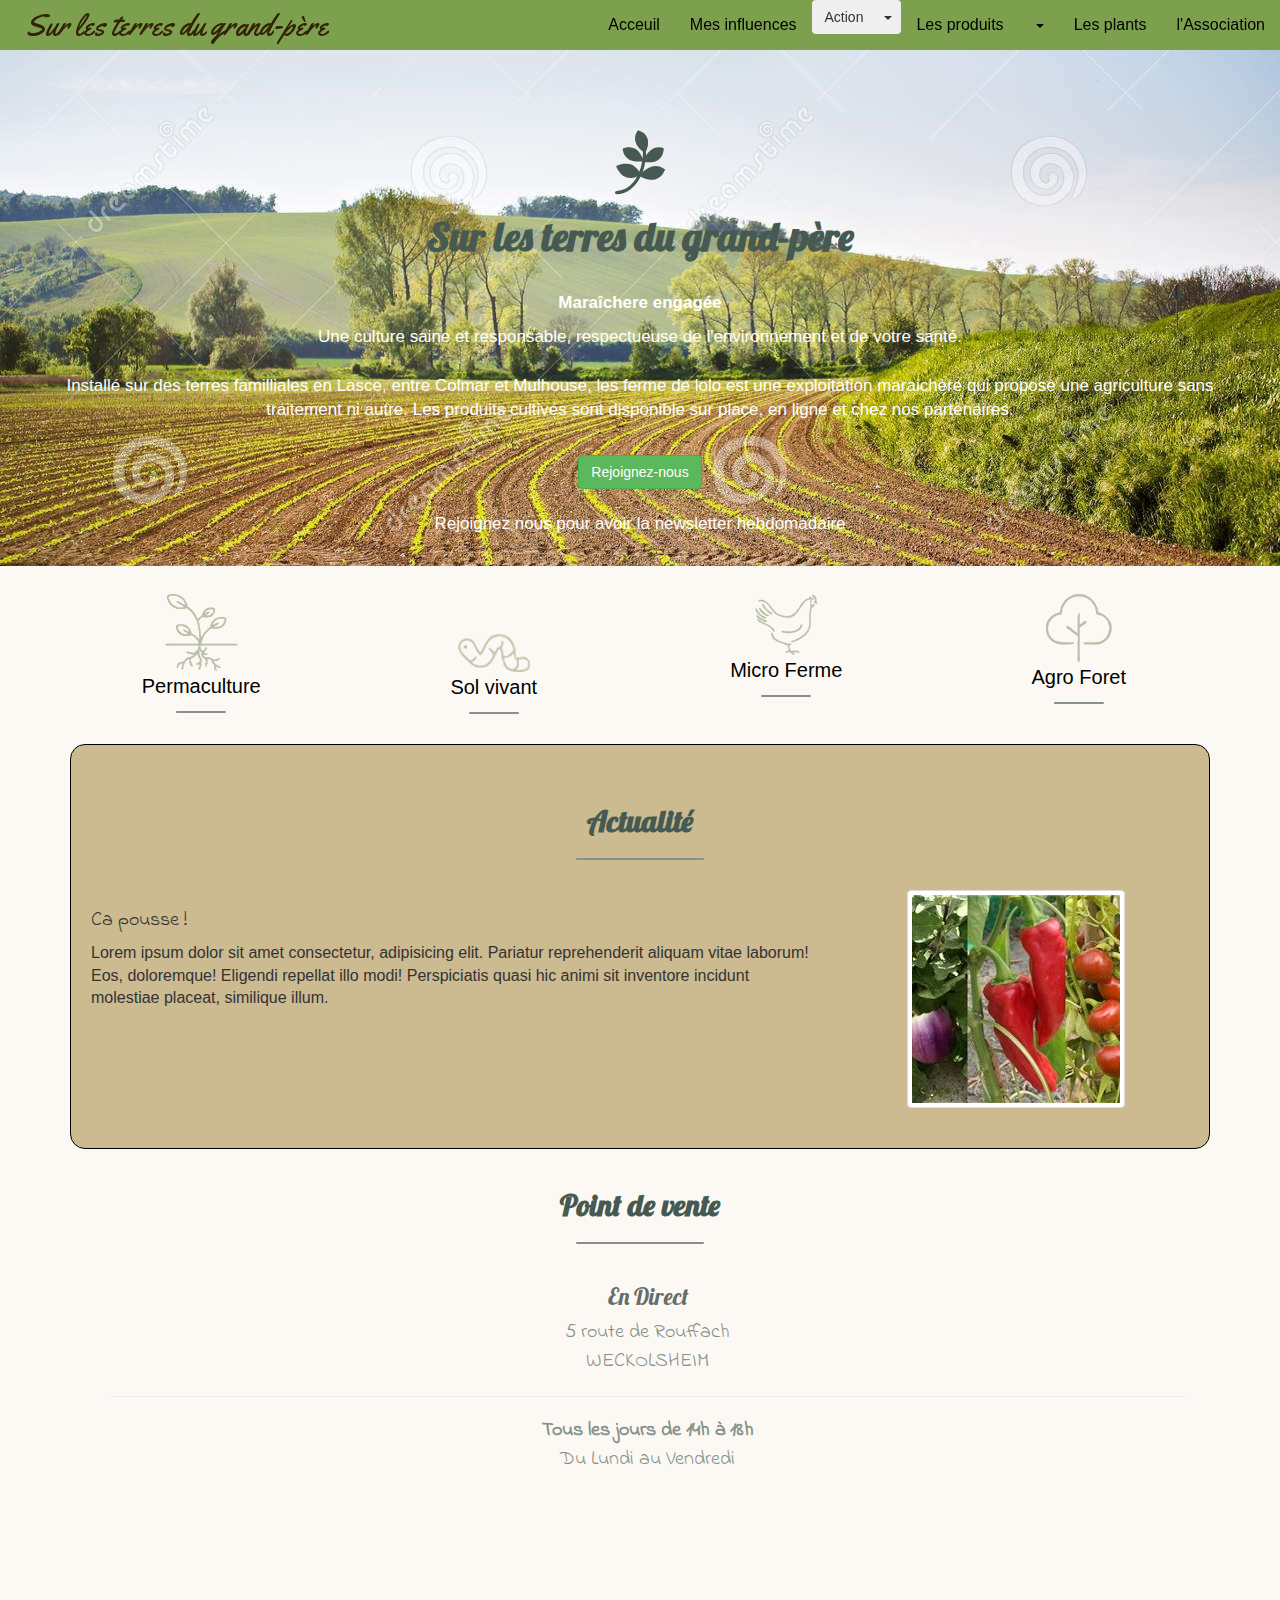
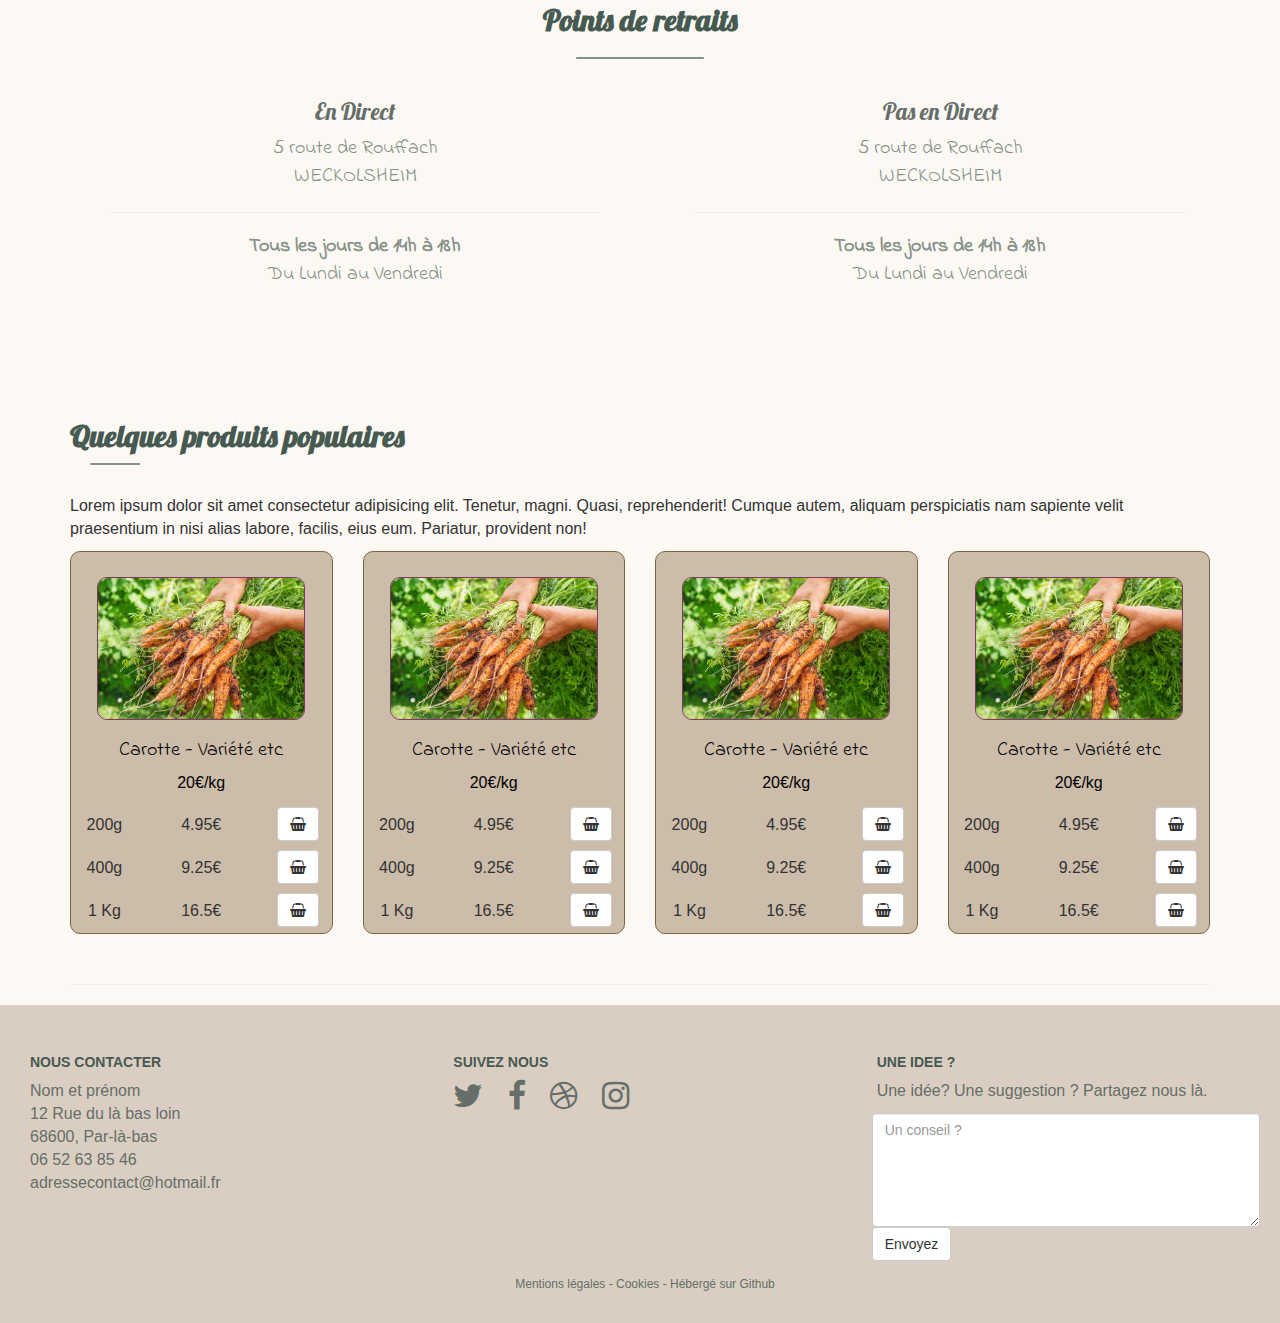
==== commit ff8a32cd: "btn-dropdown" ====
--- a/index.html
+++ b/index.html
@@ -47,6 +47,22 @@
                     <ul class="nav navbar-nav pull-right">
                         <li><a href="#">Acceuil</a></li>
                         <li><a href="influence.html">Mes influences</a></li>
+
+
+                        <li class="btn-group">
+                            <button class="btn">Action</button>
+                            <button class="btn dropdown-toggle" data-toggle="dropdown"><span class="caret"></span> </button>
+                           
+                            <ul class="dropdown-menu">
+                                <li><a href="produit.html">Les produits</a></li>
+                                <li><a href="produit.html">Dépots Relai</a></li>
+                                <li><a href="produit.html">Les apéros</a></li>
+                                <li class="divider"></li>
+                                <li><a href="produit.html">Partenaires</a></li>
+                            </ul>
+                        </li>
+
+
 
 
 
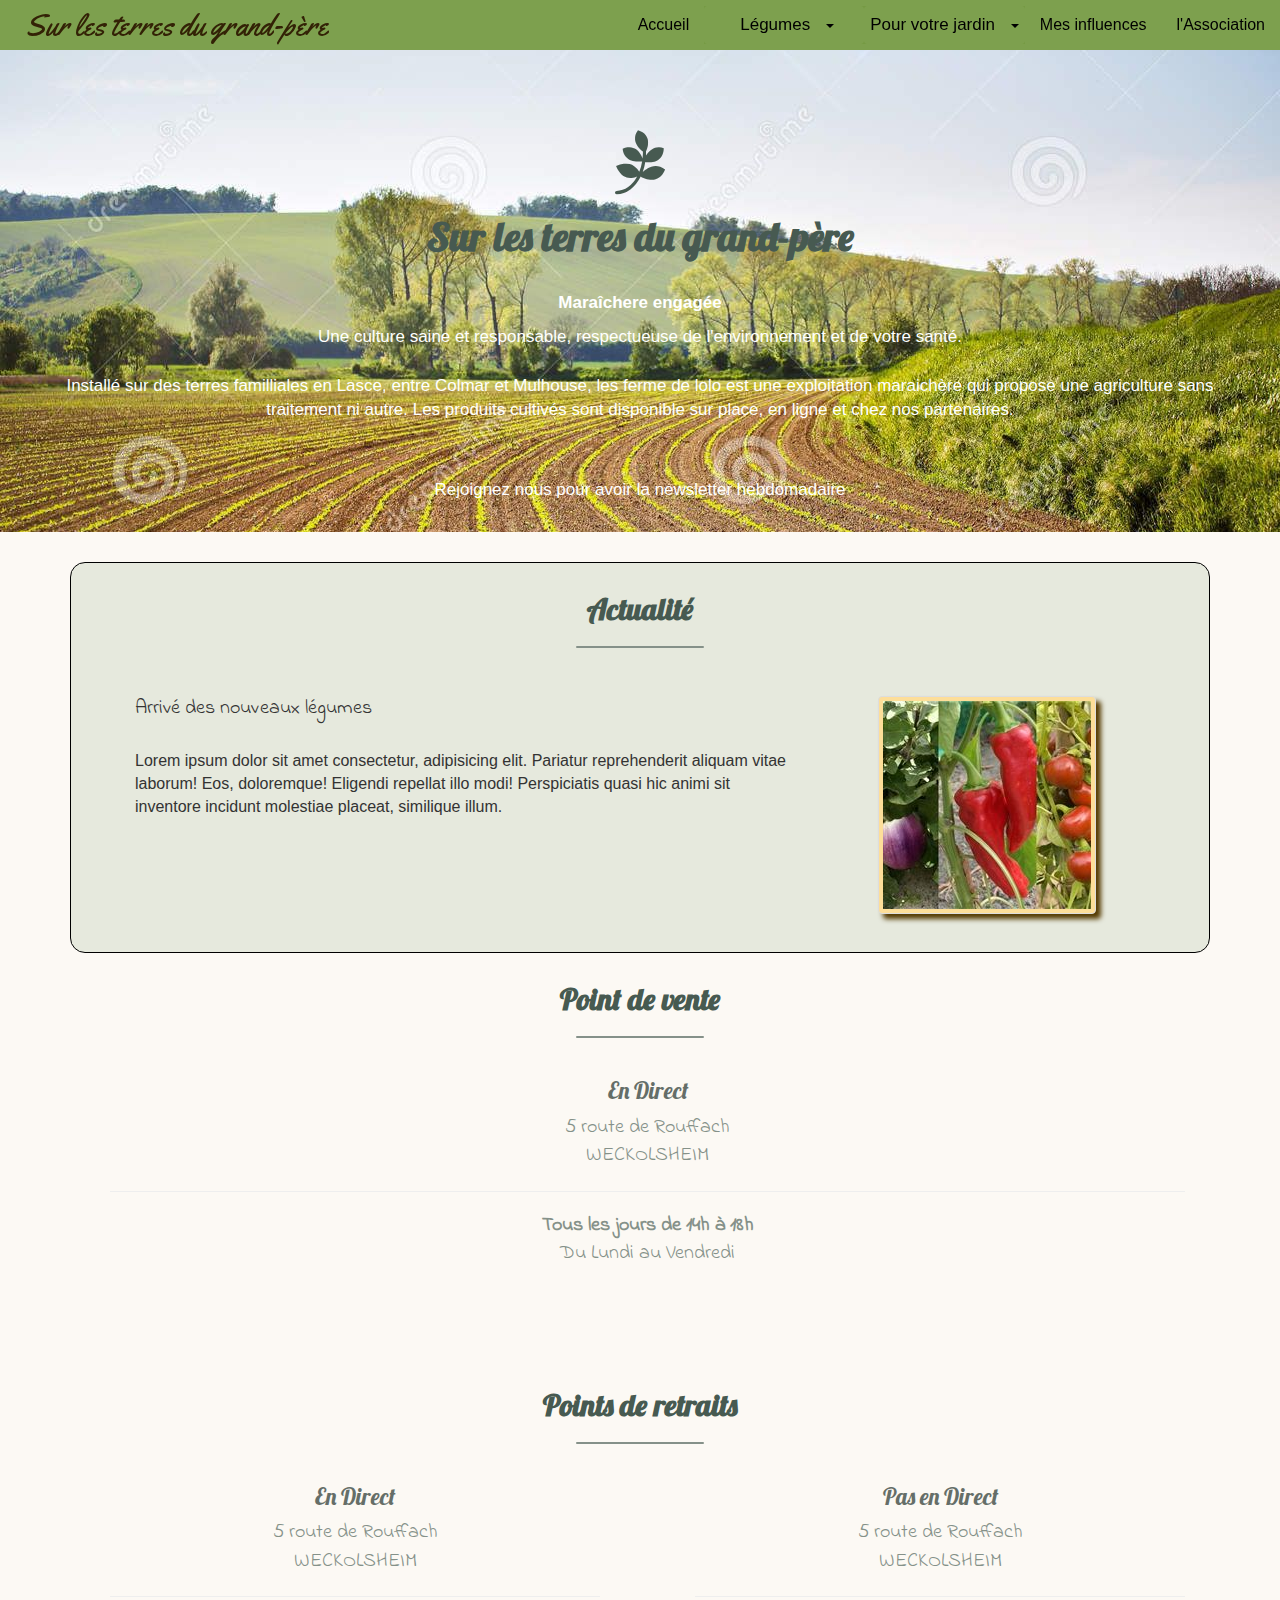
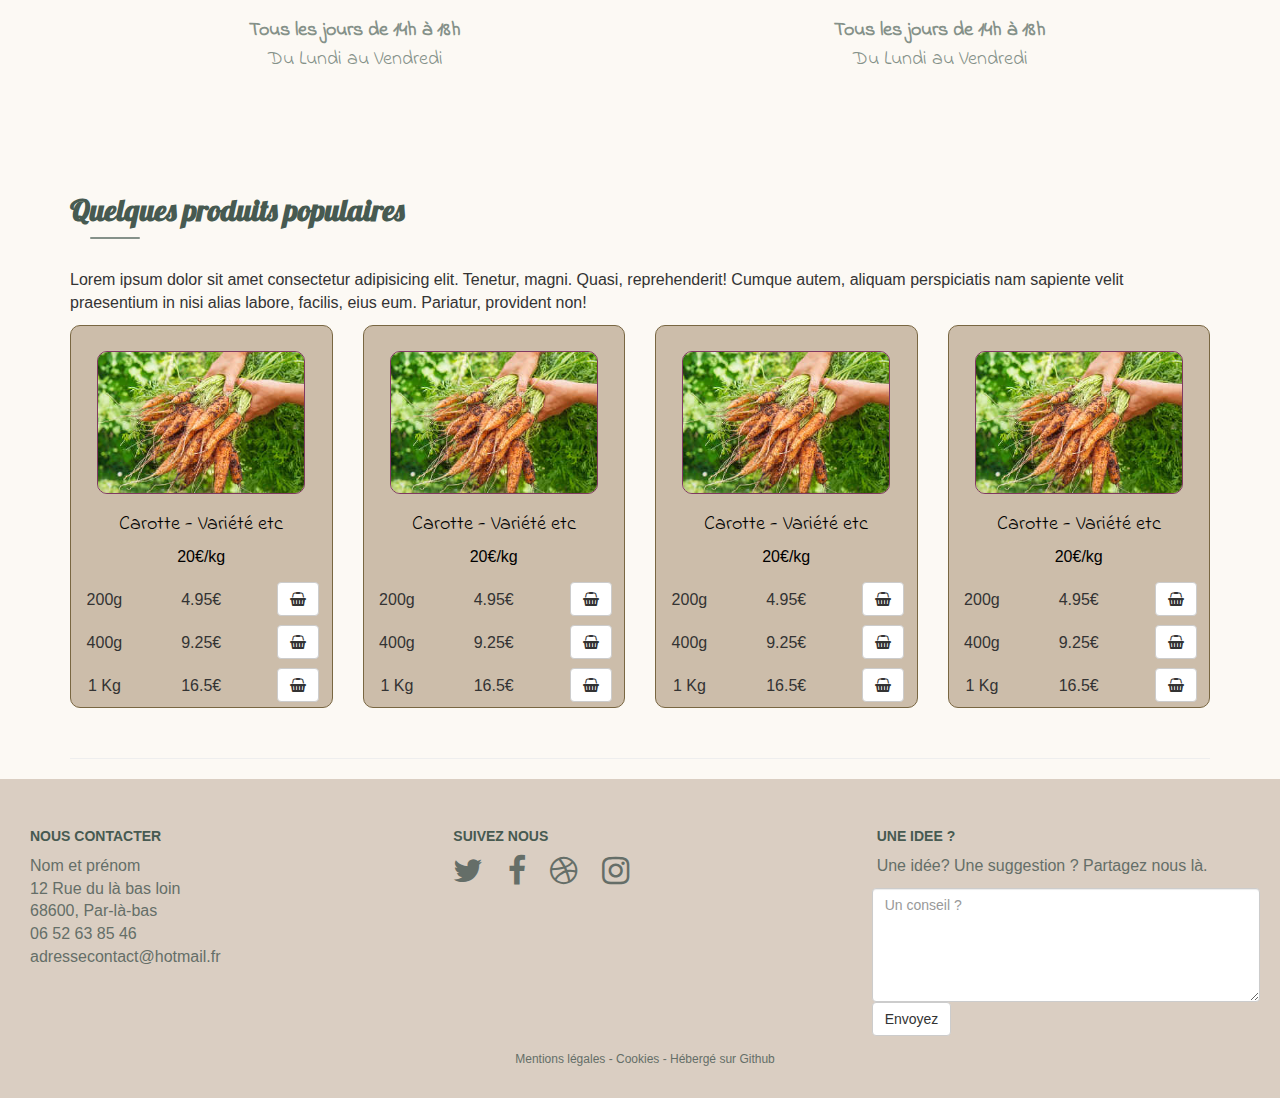
==== commit 3efc798f: "modif client" ====
--- a/index.html
+++ b/index.html
@@ -45,30 +45,25 @@
                 <!-- Menu-->
                 <div class="collapse navbar-collapse navbar-color">
                     <ul class="nav navbar-nav pull-right">
-                        <li><a href="#">Acceuil</a></li>
-                        <li><a href="influence.html">Mes influences</a></li>
-
-
-                        <li class="btn-group">
-                            <button class="btn">Action</button>
-                            <button class="btn dropdown-toggle" data-toggle="dropdown"><span class="caret"></span> </button>
-                           
-                            <ul class="dropdown-menu">
-                                <li><a href="produit.html">Les produits</a></li>
-                                <li><a href="produit.html">Dépots Relai</a></li>
-                                <li><a href="produit.html">Les apéros</a></li>
-                                <li class="divider"></li>
-                                <li><a href="produit.html">Partenaires</a></li>
-                            </ul>
+
+                        <li><a href="#">Accueil</a></li>
+
+                        <li class="dropdown-menu">
+                            <div class="menu-deroulant">
+                                <a href="produit.html" class="btn btn-ml0">Légumes</a>
+                                <a class="btn dropdown-toggle" data-toggle="dropdown"><span class="caret"></span> </a>
+                            
+                                <ul class="dropdown-menu">
+                                    <li><a href="produit.html#produit">Légumes et fruits</a></li>
+                                    <li><a href="produit.html#apero">Apéros</a></li>
+                                    <li><a href="produit.html">Partenaires</a></li>
+                                </ul>
+                            </div>
                         </li>
 
-
-
-
-
-
+                        <!--    LIEN DEROULANT V1
                         <li><a  href="produit.html">Les produits</a></li>
-                        <!--Lien déroulant-->
+                            Lien déroulant
                         <li class="dropdown">
                             <a data-toggle="dropdown"><b class="caret"></b></a>
                             <ul class="dropdown-menu">
@@ -79,10 +74,24 @@
                                 <li><a href="produit.html">Partenaires</a></li>
                             </ul>
                         </li>
-
-
-
-                        <li><a href="plant.html">Les plants</a></li>
+                        -->
+
+
+                        <li class="dropdown-menu">
+                            <div class="menu-deroulant">
+                                <a href="plant.html" class="btn">Pour votre jardin</a>
+                                <a class="btn dropdown-toggle" data-toggle="dropdown"><span class="caret"></span> </a>
+                            
+                                <ul class="dropdown-menu">
+                                    <li><a href="plant.html#produit-famille">Plants</a></li>
+                                    <li><a href="plant.html#tomate">Purins</a></li>
+                                    <li><a href="produit.html">Autres</a></li>
+                                </ul>
+                            </div>
+                        </li>
+
+
+                        <li><a href="influence.html">Mes influences</a></li>
                         <li><a href="association.html">l'Association</a></li>
                     </ul>
                 </div>
@@ -108,15 +117,16 @@
                     exploitation maraichère qui propose une agriculture sans traitement ni autre. Les produits cultivés
                     sont disponible sur place, en ligne et chez nos partenaires.
                 </p>
-                <br>
-                <div>
-                    <button class="btn btn-success">Rejoignez-nous</botton>
-                </div><br>
+                <br><br>
                 <p>Rejoignez nous pour avoir la newsletter hebdomadaire</p>
             </div>
 
+
+            
             <!-- Image de présentation-->
             <div class="container">
+
+                <!--
                 <div class="row">
                     <div class="presentation-image">
                         <div class="text-center col-xs-6 col-sm-3">
@@ -148,8 +158,8 @@
                             </a>
                         </div>
                     </div>
-                </div>
-
+                </div>-->
+            
 
                 <!-- L'actualité -->
                 <section id="actualite">
@@ -157,15 +167,14 @@
                     <div class="underline-titre-center"></div>
                     <div class="row">
                         <div class="col-sm-8">
-                            <h3>Ca pousse !</h3>
+                            <h3>Arrivé des nouveaux légumes</h3>
                             <p>Lorem ipsum dolor sit amet consectetur, adipisicing elit. Pariatur reprehenderit aliquam vitae laborum! Eos, doloremque! Eligendi repellat illo modi! Perspiciatis quasi hic animi sit inventore incidunt molestiae placeat, similique illum.</p>
                         </div>
                         <div class="col-sm-4 center">
-                            <a href="#" class="img-responsive thumbnail">
+                            <a href="#" class="thumbnail">
                                 <img src="./img/poivrons.jpg" alt="poivrons">
                             </a>
                         </div>
-
                     </div>
                 </section>
 
--- a/css/style.css
+++ b/css/style.css
@@ -40,7 +40,7 @@
 }
 
 h2 {
-  padding-top: 20px;
+  padding-top: 10px;
   color: #475a51;
   font-weight: bold;
   font-family: "Lobster", cursive;
@@ -135,6 +135,35 @@
   background-color: rgba(117, 155, 68, 0.945);
 }
 
+.menu-deroulant {
+  background-color: rgba(117, 155, 68, 0.945);
+  padding: 0;
+  margin: 0;
+}
+
+.menu-deroulant:hover {
+  background-color: #ebebeb;
+}
+
+.dropdown-menu {
+  padding: 0;
+  margin-left: 0;
+  margin-right: 0;
+  margin-top: 6px;
+  border: none;
+  box-shadow: none;
+}
+.dropdown-menu .btn {
+  font-size: 1.7rem;
+  color: black;
+  margin: 0;
+  padding-right: 5px;
+  padding-left: 5px;
+}
+.dropdown-menu .btn-ml0 {
+  margin-left: 30px;
+}
+
 /* Présentation */
 main {
   /* Présentation */
@@ -185,10 +214,21 @@
   margin-left: 20px;
 }
 main #actualite {
-  padding: 20px;
+  padding-left: 5vw;
+  padding-right: 5vw;
+  padding-bottom: 2vh;
+  margin-top: 30px;
   border: solid black 1px;
   border-radius: 15px;
-  background-color: #ccba91;
+  background-color: #15550218;
+}
+main #actualite .thumbnail {
+  margin-top: 2vh;
+  background-color: #fdde99;
+  box-shadow: 5px 5px 5px #553a00;
+}
+main #actualite h3 + p {
+  margin-top: 30px;
 }
 main #ptsdevente {
   background-color: #fcf9f4;
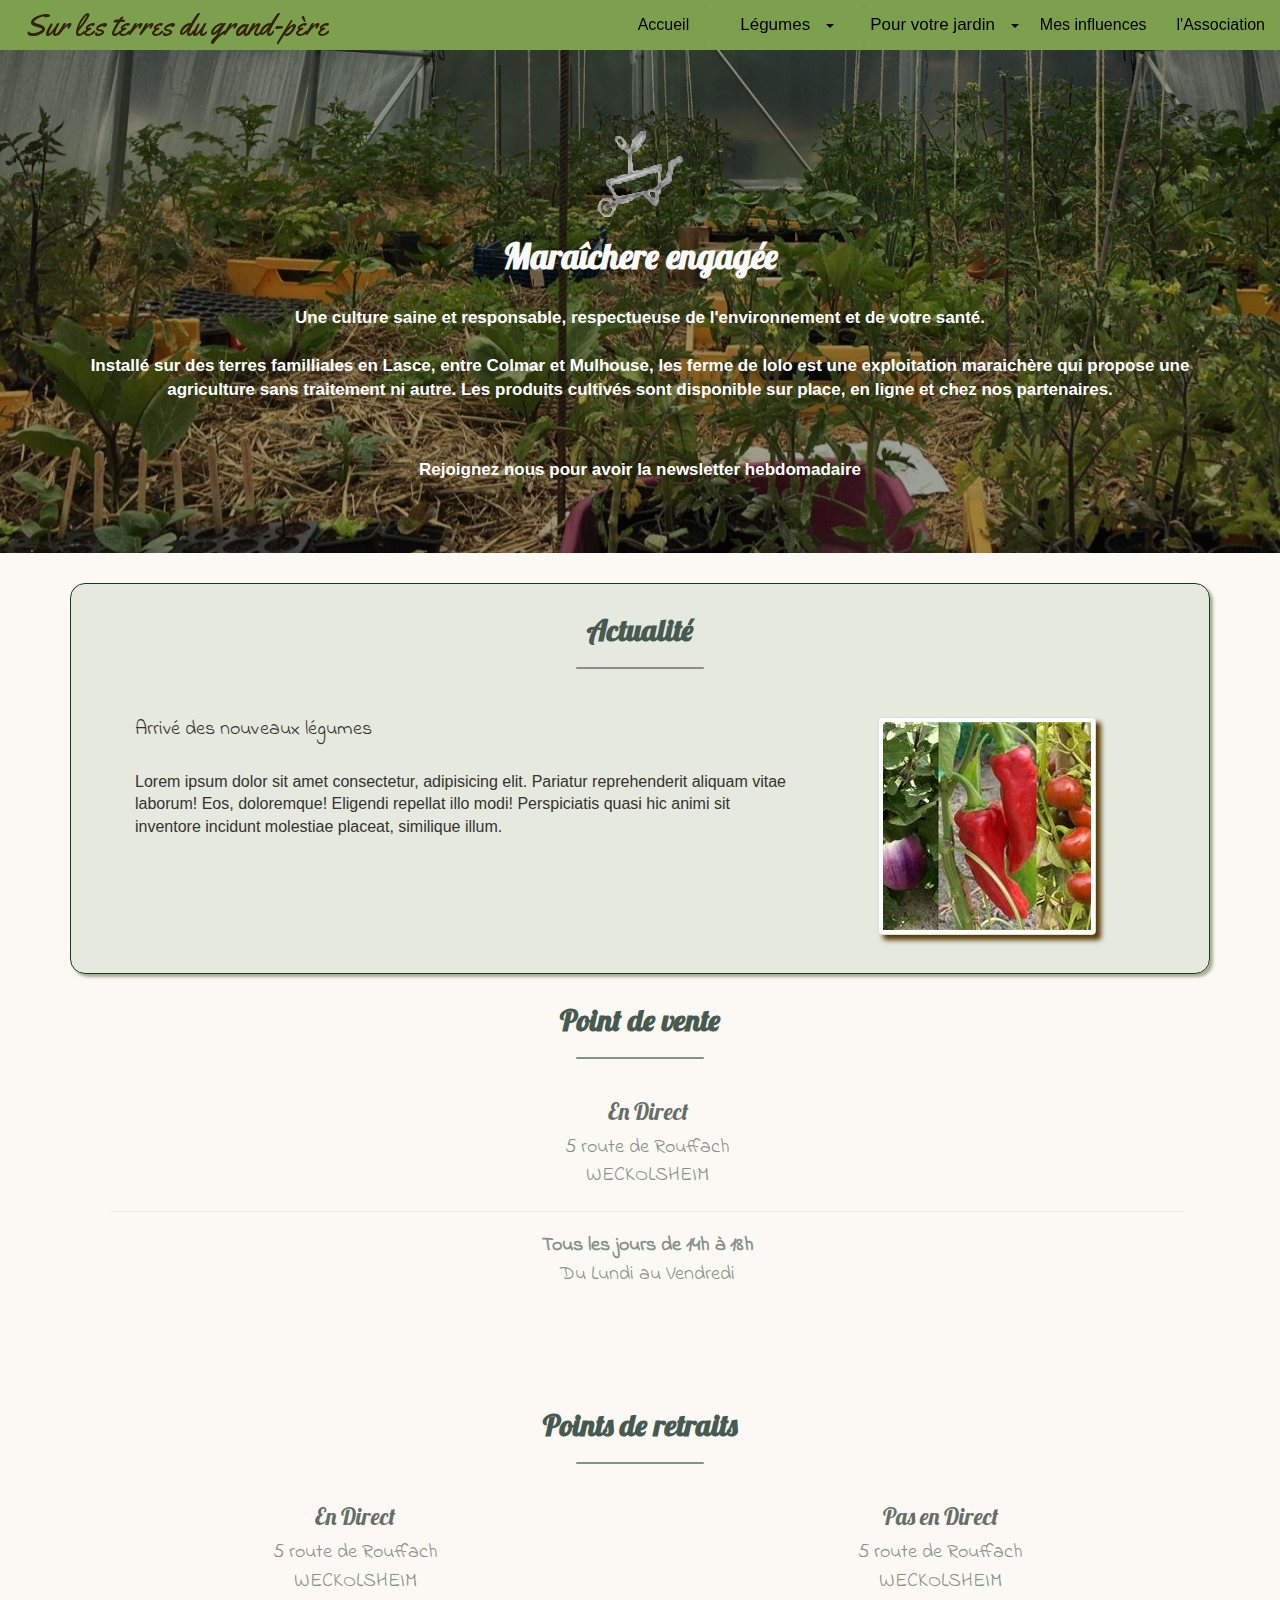
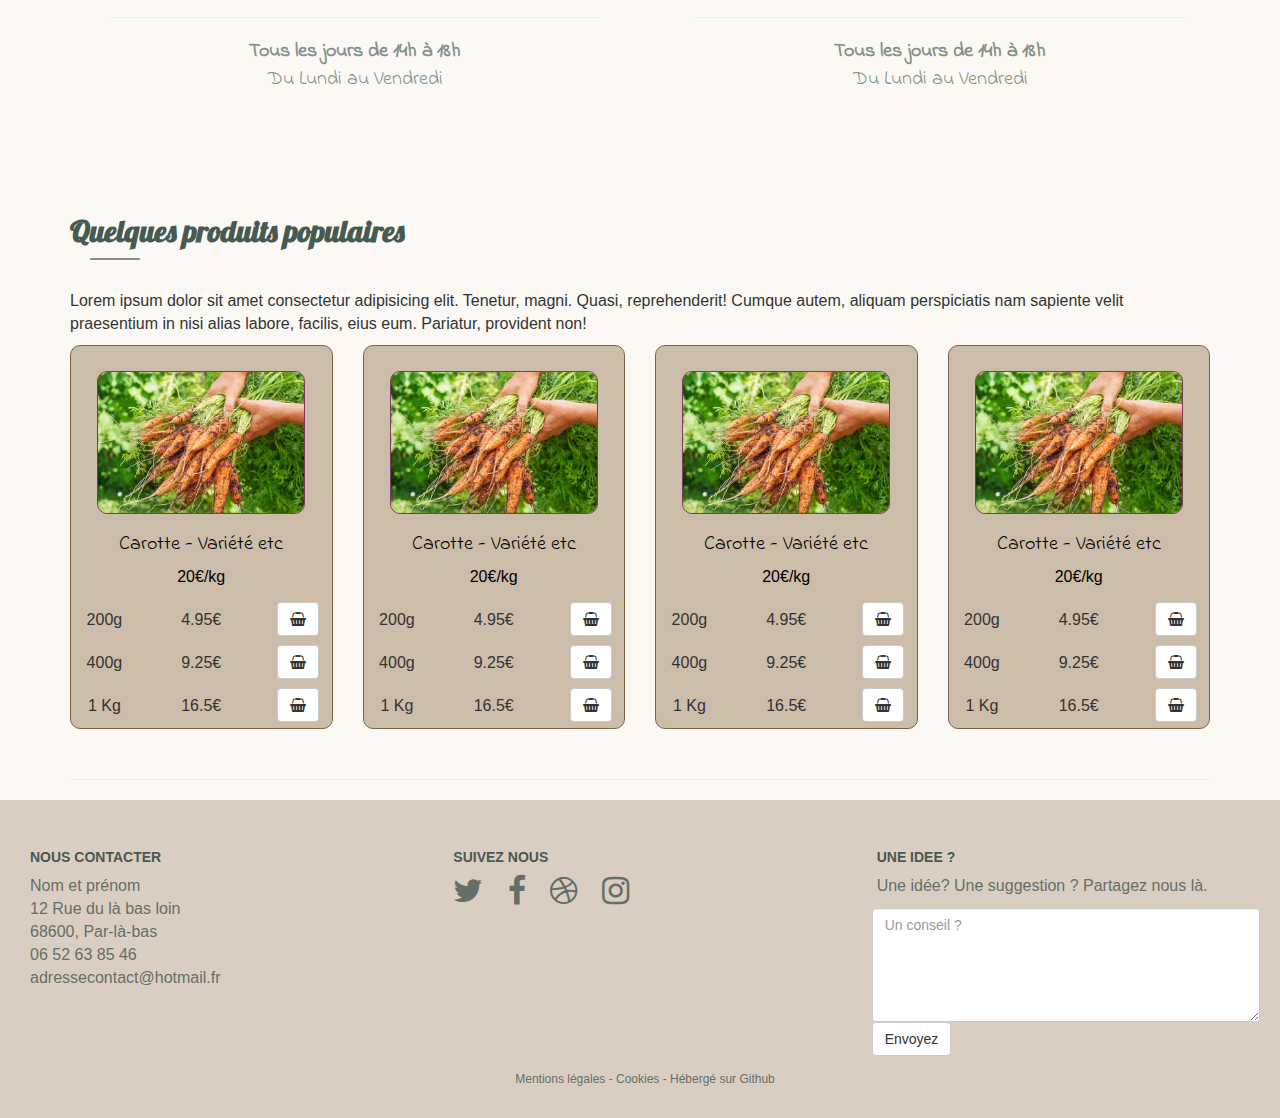
==== commit 50de97c6: "logo - presentation" ====
--- a/index.html
+++ b/index.html
@@ -39,7 +39,7 @@
                         <span class="icon-bar"></span>
                         <span class="icon-bar"></span>
                     </button>
-                    <a class="navbar-brand" href="#">Sur les terres du grand-père</a>
+                    <a class="navbar-brand" href="#"><p>Sur les terres du grand-père</p></a>
                 </div>
 
                 <!-- Menu-->
@@ -109,9 +109,10 @@
         <main>
             <!-- Présentation -->
             <div class="img-banniere parallax text-center" id="presentation">
-                <i class="fa fa-pagelines fa-4x"></i>
-                <h1>Sur les terres du grand-père</h1><br>
-                <p><strong>Maraîchere engagée</strong></p>
+                <img src="img/logo.png" alt="logo maraicher">
+
+                <h1>Maraîchere engagée</h1>
+
                 <p>Une culture saine et responsable, respectueuse de l'environnement et de votre santé.<br><br>
                     Installé sur des terres familliales en Lasce, entre Colmar et Mulhouse, les ferme de lolo est une
                     exploitation maraichère qui propose une agriculture sans traitement ni autre. Les produits cultivés
--- a/css/style.css
+++ b/css/style.css
@@ -33,10 +33,11 @@
 }
 
 h1 {
-  font-size: 4rem;
+  font-size: 3.5rem;
   font-weight: bold;
   font-family: "Lobster", cursive;
-  color: #475a51;
+  color: #fafafa;
+  margin-bottom: 30px;
 }
 
 h2 {
@@ -125,6 +126,9 @@
   font-size: 3rem;
   margin-left: 10px;
   color: #332206;
+}
+.navbar-brand img {
+  height: 30px;
 }
 
 .navbar .icon-bar {
@@ -169,7 +173,7 @@
   /* Présentation */
 }
 main .img-banniere {
-  background-image: url(../img/fonds2.jpg);
+  background-image: url(../img/serre-maraiger.jpg);
   width: 100%;
 }
 main #presentation {
@@ -180,8 +184,12 @@
 main #presentation p {
   color: white;
   font-size: 1.7rem;
+  font-weight: bold;
   margin-left: 5vw;
   margin-right: 5vw;
+}
+main #presentation p:last-child {
+  margin-bottom: 50px;
 }
 main .parallax {
   background-attachment: fixed;
@@ -218,13 +226,14 @@
   padding-right: 5vw;
   padding-bottom: 2vh;
   margin-top: 30px;
-  border: solid black 1px;
+  box-shadow: 3px 3px 3px #1e3d0062;
+  border: solid #143b1d 1px;
   border-radius: 15px;
   background-color: #15550218;
 }
 main #actualite .thumbnail {
   margin-top: 2vh;
-  background-color: #fdde99;
+  background-color: white;
   box-shadow: 5px 5px 5px #553a00;
 }
 main #actualite h3 + p {
@@ -329,5 +338,21 @@
     text-align: center;
   }
 }
+@media screen and (max-width: 405px) {
+  .navbar-brand p {
+    font-size: 2.5rem;
+    margin-left: 5px !important;
+  }
+
+  .navbar-brand {
+    padding-right: 0;
+    padding-left: 0;
+  }
+}
+@media screen and (max-width: 340px) {
+  .navbar-brand p {
+    font-size: 2rem;
+  }
+}
 
 /*# sourceMappingURL=style.css.map */
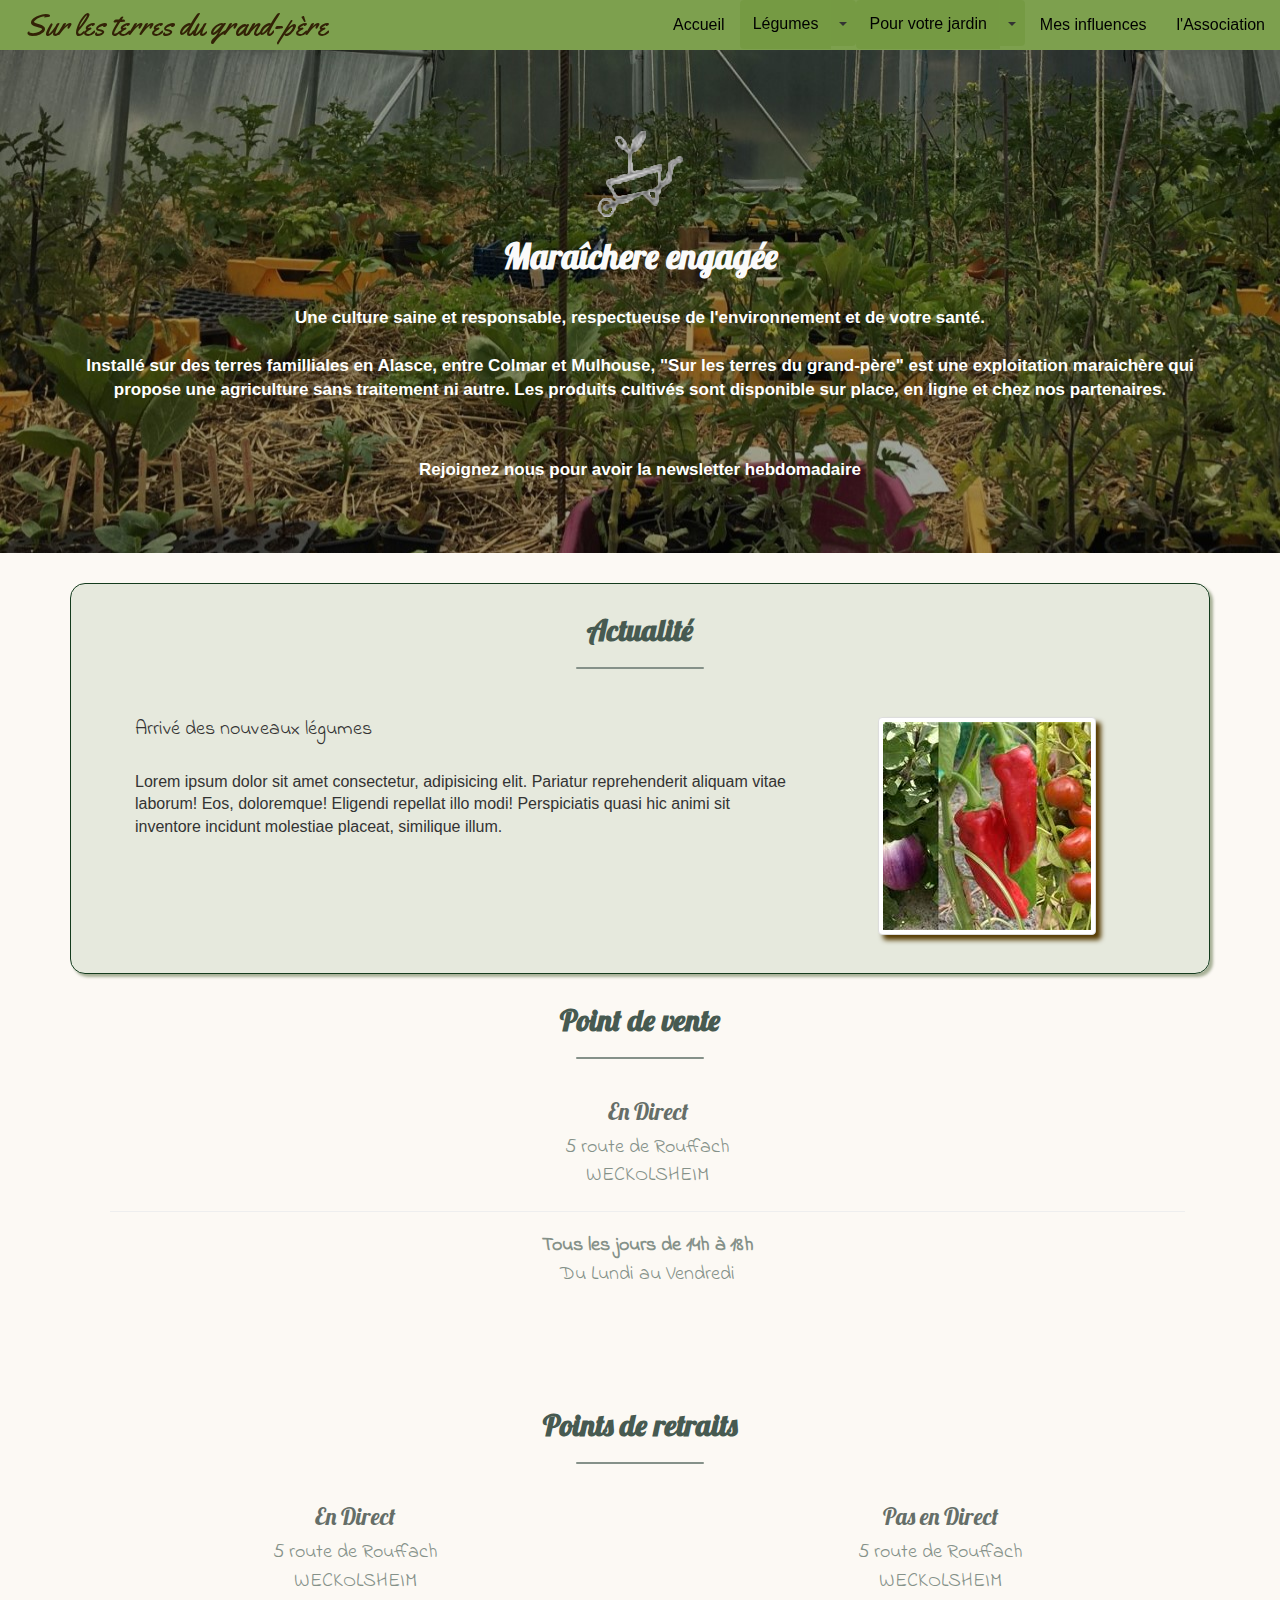
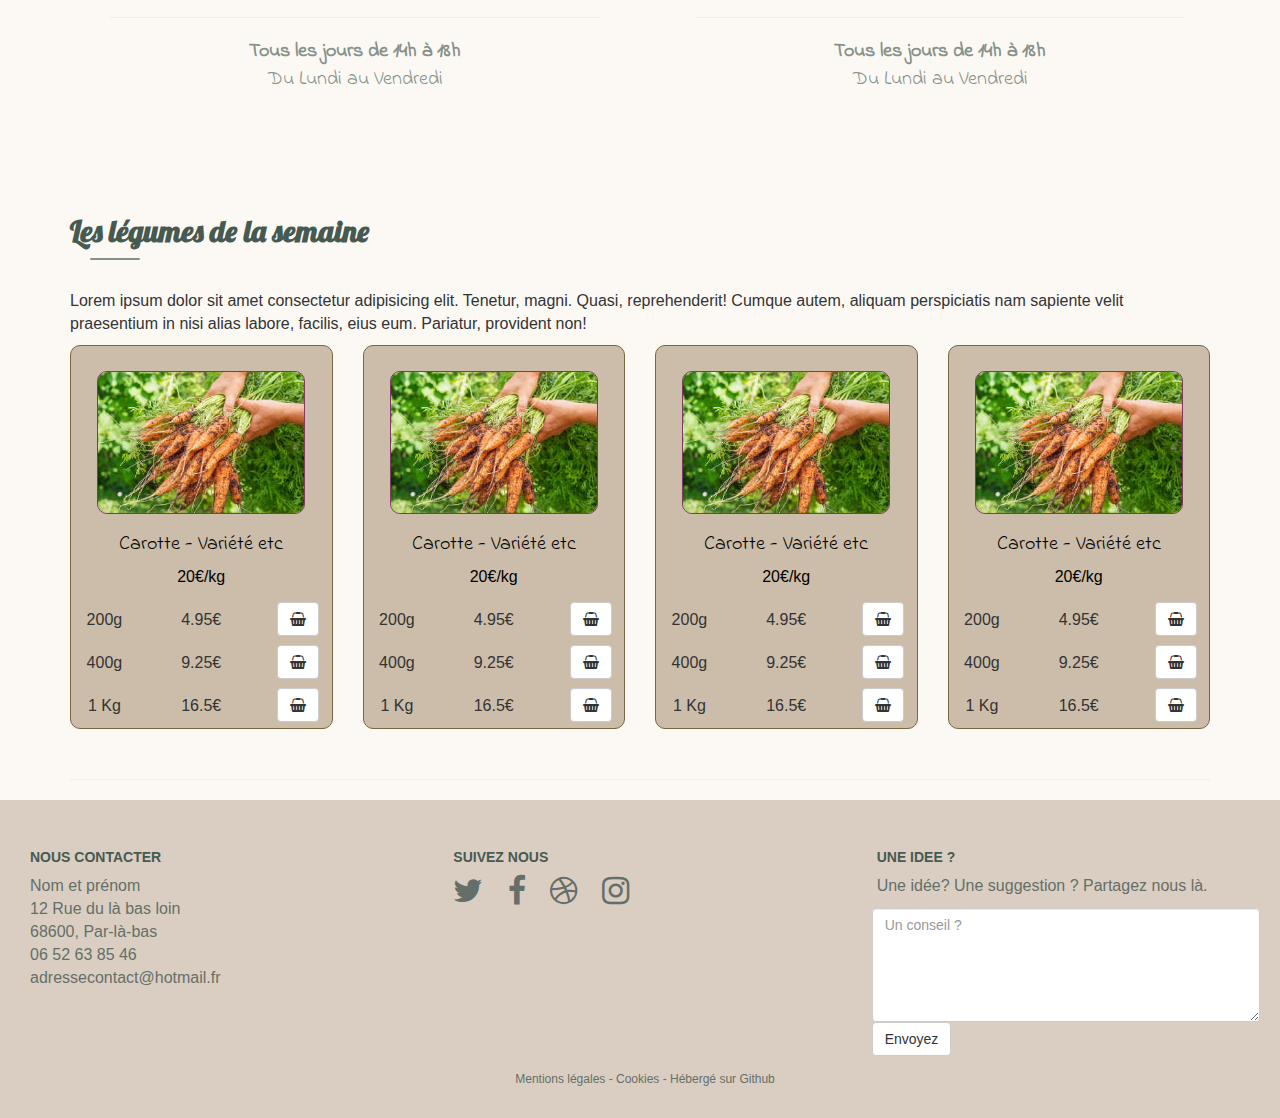
==== commit 6a3d5cf1: "dropdownmenu check" ====
--- a/index.html
+++ b/index.html
@@ -13,7 +13,8 @@
 
 
     <!-- Google font-->
-    <link href="https://fonts.googleapis.com/css2?family=Indie+Flower&family=Lobster&family=Pangolin&family=Yellowtail&display=swap"
+    <link
+        href="https://fonts.googleapis.com/css2?family=Indie+Flower&family=Lobster&family=Pangolin&family=Yellowtail&display=swap"
         rel="stylesheet">
 
     <link href="css/style.css" rel="stylesheet">
@@ -39,49 +40,37 @@
                         <span class="icon-bar"></span>
                         <span class="icon-bar"></span>
                     </button>
-                    <a class="navbar-brand" href="#"><p>Sur les terres du grand-père</p></a>
+                    <a class="navbar-brand" href="#">
+                        <p>Sur les terres du grand-père</p>
+                    </a>
                 </div>
 
                 <!-- Menu-->
                 <div class="collapse navbar-collapse navbar-color">
-                    <ul class="nav navbar-nav pull-right">
+                    <ul class="nav navbar-nav navbar-right">
 
                         <li><a href="#">Accueil</a></li>
 
-                        <li class="dropdown-menu">
-                            <div class="menu-deroulant">
-                                <a href="produit.html" class="btn btn-ml0">Légumes</a>
-                                <a class="btn dropdown-toggle" data-toggle="dropdown"><span class="caret"></span> </a>
-                            
+                        <li>
+                            <div class="btn-group">
+                                <button class="btn btn-nav-bg navbar-btn"><a href="produit.html">Légumes</a></button>
+                                <button data-toggle="dropdown" class="btn btn-nav-bg navbar-btn dropdown-toggle"><span
+                                        class="caret"></span></button>
                                 <ul class="dropdown-menu">
-                                    <li><a href="produit.html#produit">Légumes et fruits</a></li>
+                                    <li><a href="produit.html#produit">Fruits et légumes</a></li>
                                     <li><a href="produit.html#apero">Apéros</a></li>
-                                    <li><a href="produit.html">Partenaires</a></li>
+                                    <li class="divider"></li>
+                                    <li><a href="produit.html#partenaire">Partenaires</a></li>
                                 </ul>
                             </div>
                         </li>
 
-                        <!--    LIEN DEROULANT V1
-                        <li><a  href="produit.html">Les produits</a></li>
-                            Lien déroulant
-                        <li class="dropdown">
-                            <a data-toggle="dropdown"><b class="caret"></b></a>
-                            <ul class="dropdown-menu">
-                                <li><a href="produit.html">Les produits</a></li>
-                                <li><a href="produit.html">Dépots Relai</a></li>
-                                <li><a href="produit.html">Les apéros</a></li>
-                                <li class="divider"></li>
-                                <li><a href="produit.html">Partenaires</a></li>
-                            </ul>
-                        </li>
-                        -->
-
-
-                        <li class="dropdown-menu">
-                            <div class="menu-deroulant">
-                                <a href="plant.html" class="btn">Pour votre jardin</a>
-                                <a class="btn dropdown-toggle" data-toggle="dropdown"><span class="caret"></span> </a>
-                            
+                        <li>
+                            <div class="btn-group">
+                                <button class="btn btn-nav-bg navbar-btn"><a href="plant.html">Pour votre
+                                        jardin</a></button>
+                                <button data-toggle="dropdown" class="btn btn-nav-bg navbar-btn dropdown-toggle"><span
+                                        class="caret"></span></button>
                                 <ul class="dropdown-menu">
                                     <li><a href="plant.html#produit-famille">Plants</a></li>
                                     <li><a href="plant.html#tomate">Purins</a></li>
@@ -90,7 +79,6 @@
                             </div>
                         </li>
 
-
                         <li><a href="influence.html">Mes influences</a></li>
                         <li><a href="association.html">l'Association</a></li>
                     </ul>
@@ -100,7 +88,7 @@
 
 
 
-        
+
 
 
 
@@ -114,7 +102,8 @@
                 <h1>Maraîchere engagée</h1>
 
                 <p>Une culture saine et responsable, respectueuse de l'environnement et de votre santé.<br><br>
-                    Installé sur des terres familliales en Lasce, entre Colmar et Mulhouse, les ferme de lolo est une
+                    Installé sur des terres familliales en Alasce, entre Colmar et Mulhouse, "Sur les terres du
+                    grand-père" est une
                     exploitation maraichère qui propose une agriculture sans traitement ni autre. Les produits cultivés
                     sont disponible sur place, en ligne et chez nos partenaires.
                 </p>
@@ -123,7 +112,7 @@
             </div>
 
 
-            
+
             <!-- Image de présentation-->
             <div class="container">
 
@@ -160,7 +149,7 @@
                         </div>
                     </div>
                 </div>-->
-            
+
 
                 <!-- L'actualité -->
                 <section id="actualite">
@@ -169,7 +158,9 @@
                     <div class="row">
                         <div class="col-sm-8">
                             <h3>Arrivé des nouveaux légumes</h3>
-                            <p>Lorem ipsum dolor sit amet consectetur, adipisicing elit. Pariatur reprehenderit aliquam vitae laborum! Eos, doloremque! Eligendi repellat illo modi! Perspiciatis quasi hic animi sit inventore incidunt molestiae placeat, similique illum.</p>
+                            <p>Lorem ipsum dolor sit amet consectetur, adipisicing elit. Pariatur reprehenderit aliquam
+                                vitae laborum! Eos, doloremque! Eligendi repellat illo modi! Perspiciatis quasi hic
+                                animi sit inventore incidunt molestiae placeat, similique illum.</p>
                         </div>
                         <div class="col-sm-4 center">
                             <a href="#" class="thumbnail">
@@ -236,9 +227,11 @@
                 <!-- Les produits -->
                 <section>
                     <div class="active fade in" id="produit">
-                        <h2>Quelques produits populaires</h2>
+                        <h2>Les légumes de la semaine</h2>
                         <div class="underline"></div>
-                        <p>Lorem ipsum dolor sit amet consectetur adipisicing elit. Tenetur, magni. Quasi, reprehenderit! Cumque autem, aliquam perspiciatis nam sapiente velit praesentium in nisi alias labore, facilis, eius eum. Pariatur, provident non!</p>
+                        <p>Lorem ipsum dolor sit amet consectetur adipisicing elit. Tenetur, magni. Quasi,
+                            reprehenderit! Cumque autem, aliquam perspiciatis nam sapiente velit praesentium in nisi
+                            alias labore, facilis, eius eum. Pariatur, provident non!</p>
 
                         <div class="row">
                             <article class="text-center col-xs-6 col-md-4 col-lg-3 mtb">
--- a/css/style.css
+++ b/css/style.css
@@ -127,6 +127,9 @@
   margin-left: 10px;
   color: #332206;
 }
+.navbar-brand:hover {
+  color: #58441b;
+}
 .navbar-brand img {
   height: 30px;
 }
@@ -139,35 +142,62 @@
   background-color: rgba(117, 155, 68, 0.945);
 }
 
-.menu-deroulant {
+.btn-nav-bg {
   background-color: rgba(117, 155, 68, 0.945);
-  padding: 0;
-  margin: 0;
-}
-
-.menu-deroulant:hover {
-  background-color: #ebebeb;
-}
-
-.dropdown-menu {
-  padding: 0;
-  margin-left: 0;
-  margin-right: 0;
-  margin-top: 6px;
-  border: none;
-  box-shadow: none;
-}
-.dropdown-menu .btn {
-  font-size: 1.7rem;
-  color: black;
-  margin: 0;
-  padding-right: 5px;
-  padding-left: 5px;
-}
-.dropdown-menu .btn-ml0 {
-  margin-left: 30px;
-}
-
+  margin-top: 0;
+  margin-bottom: 0;
+  padding-top: 12px;
+  padding-bottom: 12px;
+}
+.btn-nav-bg:hover {
+  background: #eeeeee;
+}
+.btn-nav-bg a {
+  text-decoration: none;
+}
+
+.collapse ul {
+  margin-right: 0px;
+}
+.collapse ul a {
+  font-size: 1.6rem;
+}
+
+/*        classe pour btn avec caret
+.menu-deroulant{
+    background-color:rgba(117, 155, 68, 0.945);
+    padding:0;
+    margin:0;
+}
+
+
+.menu-deroulant:hover{
+    background-color: rgb(235, 235, 235);
+}
+
+.dropdown-menu{
+    padding:0;
+    margin-left:0;
+    margin-right:0;
+    margin-top:6px;
+
+    border: none;
+    box-shadow: none;
+
+    .btn{
+        font-size:1.7rem;
+        color:black;
+
+        margin:0;
+
+        padding-right:5px;
+        padding-left:5px;
+    }
+    .btn-ml0{
+        margin-left:30px;
+    }
+}
+*/
 /* Présentation */
 main {
   /* Présentation */
